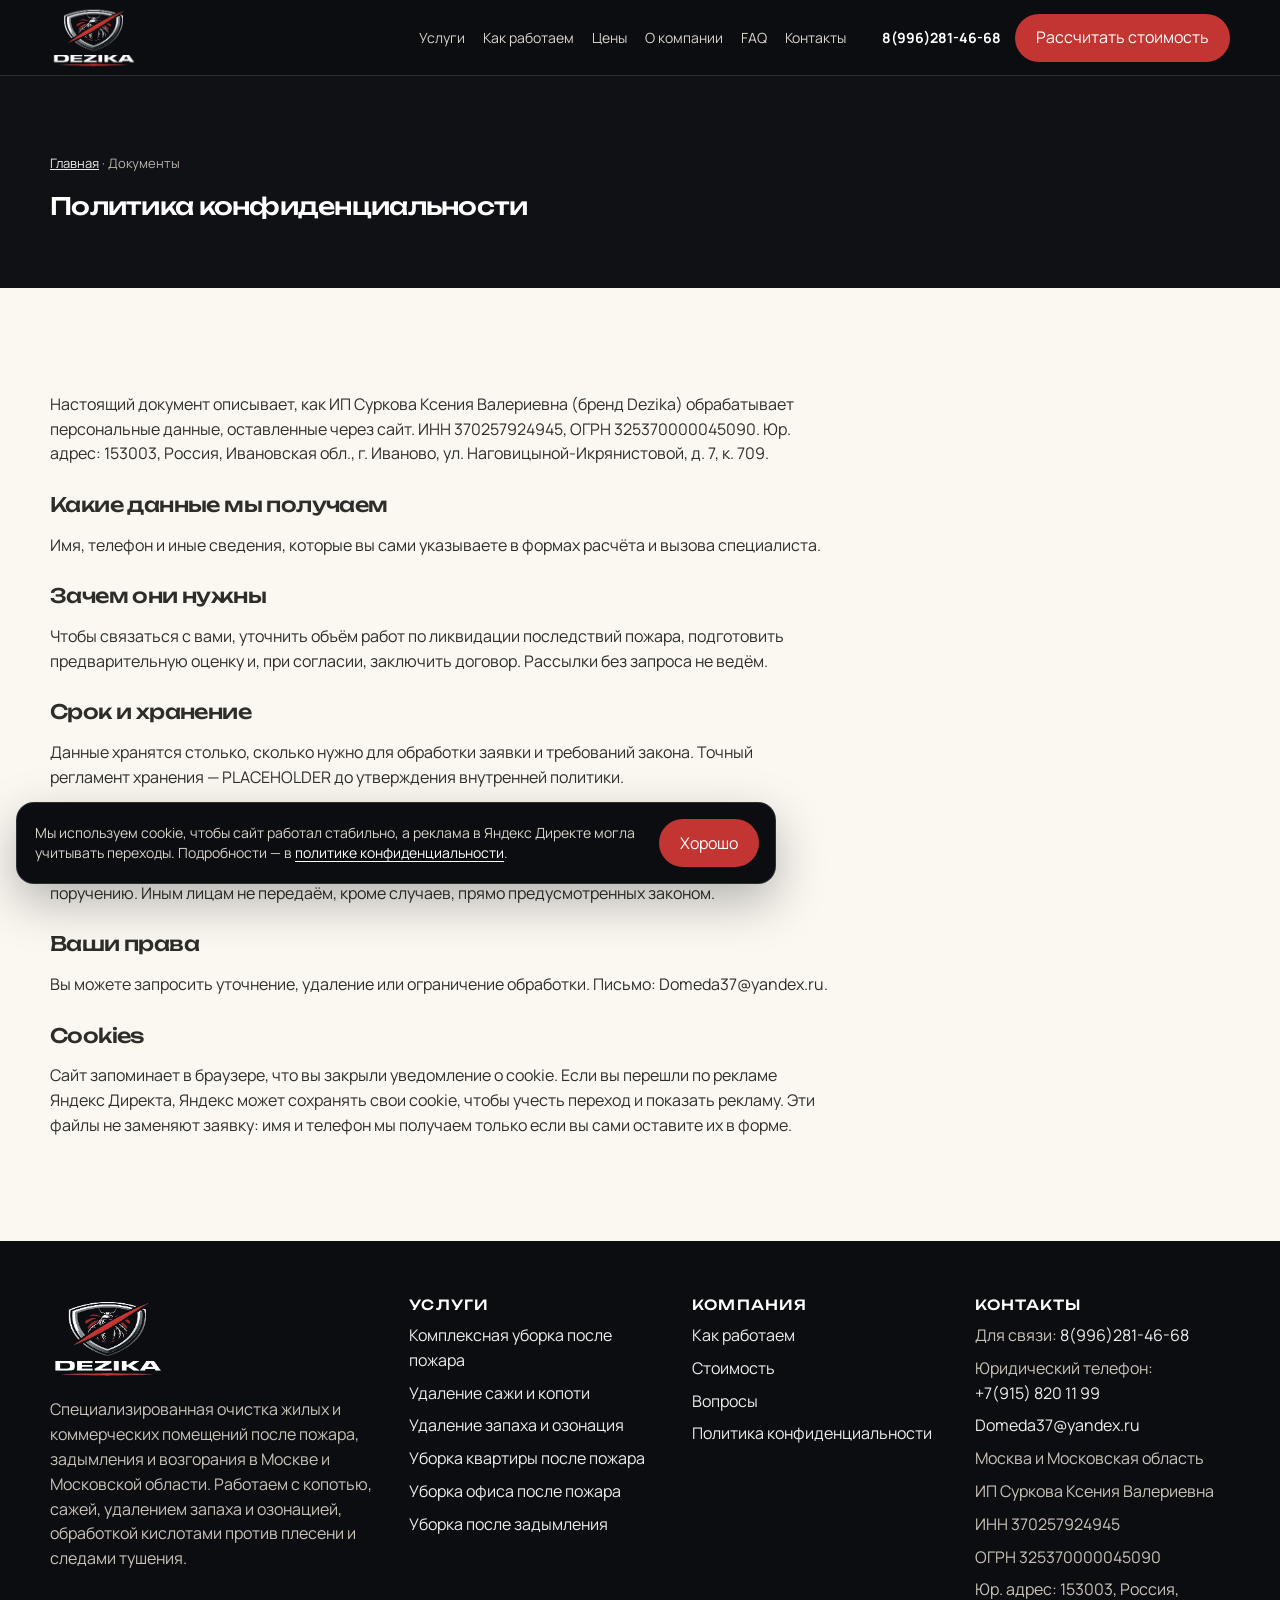
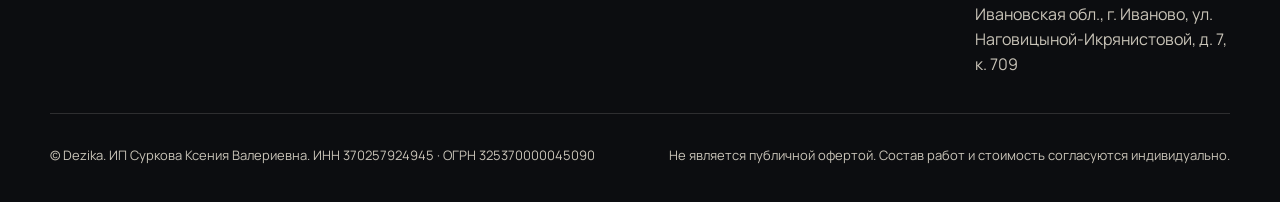
==== politika-konfidencialnosti/index.html @ 91600bfb "upload site" ====
<!DOCTYPE html>
<html lang="ru">
<head>
  <meta charset="utf-8">
  <meta name="viewport" content="width=device-width, initial-scale=1">
  <title>Политика конфиденциальности — Dezika</title>
  <meta name="description" content="Как Dezika обрабатывает заявки и персональные данные, оставленные на сайте.">
  <link rel="canonical" href="https://www.remedia-placeholder.ru/politika-konfidencialnosti/">
  <meta name="robots" content="index,follow">
  <meta property="og:type" content="website">
  <meta property="og:locale" content="ru_RU">
  <meta property="og:site_name" content="Dezika">
  <meta property="og:title" content="Политика конфиденциальности — Dezika">
  <meta property="og:description" content="Как Dezika обрабатывает заявки и персональные данные, оставленные на сайте.">
  <meta property="og:url" content="https://www.remedia-placeholder.ru/politika-konfidencialnosti/">
  <meta property="og:image" content="https://www.remedia-placeholder.ru/images/hero-restoration.jpg">
  <meta name="twitter:card" content="summary_large_image">
  <link rel="icon" href="../favicon.png" type="image/png" sizes="192x192">
  <link rel="apple-touch-icon" href="../apple-touch-icon.png">
  <link rel="preconnect" href="https://fonts.googleapis.com">
  <link rel="preconnect" href="https://fonts.gstatic.com" crossorigin>
  <link rel="stylesheet" href="https://fonts.googleapis.com/css2?family=Manrope:wght@400;500;600;700&family=Unbounded:wght@500;600&display=swap">
  <link rel="stylesheet" href="../css/site.css">
  <script type="application/ld+json">
{
  "@context": "https://schema.org",
  "@graph": [
    {
      "@type": "LocalBusiness",
      "@id": "https://www.remedia-placeholder.ru/#business",
      "name": "Dezika",
      "legalName": "ИП Суркова Ксения Валериевна",
      "description": "Профессиональная уборка и ликвидация последствий пожара в Москве и Московской области: копоть, сажа, запах гари.",
      "url": "https://www.remedia-placeholder.ru/",
      "telephone": "+7-996-281-46-68",
      "email": "Domeda37@yandex.ru",
      "image": "https://www.remedia-placeholder.ru/images/hero-restoration.jpg",
      "areaServed": ["Москва", "Московская область"],
      "address": {
        "@type": "PostalAddress",
        "postalCode": "153003",
        "addressLocality": "Иваново",
        "addressRegion": "Ивановская область",
        "addressCountry": "RU",
        "streetAddress": "ул. Наговицыной-Икрянистовой, д. 7, к. 709"
      },
      "priceRange": "PLACEHOLDER"
    },
    {
      "@type": "Service",
      "name": "Уборка после пожара",
      "serviceType": "Ликвидация последствий пожара",
      "provider": {"@id": "https://www.remedia-placeholder.ru/#business"},
      "areaServed": ["Москва", "Московская область"],
      "offers": {
        "@type": "Offer",
        "availability": "https://schema.org/OnlineOnly",
        "description": "Предварительная оценка по заявке или выезду. Не является публичной офертой."
      }
    }
  ]
}
</script>
</head>
<body>
<a class="skip" href="#main">К содержанию</a>
<header class="header">
  <div class="wrap header-inner">
    <a class="logo" href="../" aria-label="Dezika — на главную">
      <img class="logo-img" src="../images/logo_dez.png" alt="Dezika" width="220" height="88">
    </a>
    <nav class="nav js-nav" id="site-nav" aria-label="Основное меню">
      <a href="../#uslugi">Услуги</a>
      <a href="../#kak-rabotaem">Как работаем</a>
      <a href="../#ceny">Цены</a>
      <a href="../#o-kompanii">О компании</a>
      <a href="../#faq">FAQ</a>
      <a href="../#kontakty">Контакты</a>
    </nav>
    <div class="header-cta">
      <a class="header-phone" href="tel:+79962814668">8(996)281-46-68</a>
      <a class="btn btn-primary" href="../#ceny">Рассчитать стоимость</a>
      <button class="menu-btn js-menu" type="button" aria-expanded="false" aria-controls="site-nav" aria-label="Открыть меню">☰</button>
    </div>
  </div>
</header>
<main id="main">
  <section class="page-hero">
    <div class="wrap">
      <p class="crumbs"><a href="../">Главная</a> · Документы</p>
      <h1>Политика конфиденциальности</h1>
    </div>
  </section>
  <section class="section seo-text">
    <div class="wrap">
      <p>Настоящий документ описывает, как ИП Суркова Ксения Валериевна (бренд Dezika) обрабатывает персональные данные, оставленные через сайт. ИНН 370257924945, ОГРН 325370000045090. Юр. адрес: 153003, Россия, Ивановская обл., г. Иваново, ул. Наговицыной-Икрянистовой, д. 7, к. 709.</p>
      <h3>Какие данные мы получаем</h3>
      <p>Имя, телефон и иные сведения, которые вы сами указываете в формах расчёта и вызова специалиста.</p>
      <h3>Зачем они нужны</h3>
      <p>Чтобы связаться с вами, уточнить объём работ по ликвидации последствий пожара, подготовить предварительную оценку и, при согласии, заключить договор. Рассылки без запроса не ведём.</p>
      <h3>Срок и хранение</h3>
      <p>Данные хранятся столько, сколько нужно для обработки заявки и требований закона. Точный регламент хранения — PLACEHOLDER до утверждения внутренней политики.</p>
      <h3>Передача третьим лицам</h3>
      <p>Исполнители связи, хостинг и будущая CRM (PLACEHOLDER) могут обрабатывать данные по поручению. Иным лицам не передаём, кроме случаев, прямо предусмотренных законом.</p>
      <h3>Ваши права</h3>
      <p>Вы можете запросить уточнение, удаление или ограничение обработки. Письмо: Domeda37@yandex.ru.</p>
      <h3>Cookies</h3>
      <p>Сайт запоминает в браузере, что вы закрыли уведомление о cookie. Если вы перешли по рекламе Яндекс Директа, Яндекс может сохранять свои cookie, чтобы учесть переход и показать рекламу. Эти файлы не заменяют заявку: имя и телефон мы получаем только если вы сами оставите их в форме.</p>
    </div>
  </section>
</main>
<footer class="footer" id="kontakty">
  <div class="wrap">
    <div class="footer-grid">
      <div>
        <a class="logo" href="../" aria-label="Dezika">
          <img class="logo-img" src="../images/logo_dez.png" alt="Dezika" width="220" height="88">
        </a>
        <p>Специализированная очистка жилых и коммерческих помещений после пожара, задымления и возгорания в Москве и Московской области. Работаем с копотью, сажей, удалением запаха и озонацией, обработкой кислотами против плесени и следами тушения.</p>
      </div>
      <div>
        <h3>Услуги</h3>
        <ul>
          <li><a href="../uslugi/kompleksnaya-uborka-posle-pozhara/">Комплексная уборка после пожара</a></li>
          <li><a href="../uslugi/udalenie-sazhi-i-kopoti/">Удаление сажи и копоти</a></li>
          <li><a href="../uslugi/ustranenie-zapaha-gari/">Удаление запаха и озонация</a></li>
          <li><a href="../uslugi/uborka-kvartiry-posle-pozhara/">Уборка квартиры после пожара</a></li>
          <li><a href="../uslugi/uborka-ofisa-posle-pozhara/">Уборка офиса после пожара</a></li>
          <li><a href="../uslugi/uborka-posle-zadymleniya/">Уборка после задымления</a></li>
        </ul>
      </div>
      <div>
        <h3>Компания</h3>
        <ul>
          <li><a href="../#kak-rabotaem">Как работаем</a></li>
          <li><a href="../#ceny">Стоимость</a></li>
          <li><a href="../#faq">Вопросы</a></li>
          <li><a href="../politika-konfidencialnosti/">Политика конфиденциальности</a></li>
        </ul>
      </div>
      <div>
        <h3>Контакты</h3>
        <ul>
          <li>Для связи: <a href="tel:+79962814668">8(996)281-46-68</a></li>
          <li>Юридический телефон:<br><a class="footer-phone" href="tel:+79158201199">+7(915) 820 11 99</a></li>
          <li><a href="mailto:Domeda37@yandex.ru">Domeda37@yandex.ru</a></li>
          <li>Москва и Московская область</li>
          <li>ИП Суркова Ксения Валериевна</li>
          <li>ИНН 370257924945</li>
          <li>ОГРН 325370000045090</li>
          <li>Юр. адрес: 153003, Россия, Ивановская обл., г. Иваново, ул. Наговицыной-Икрянистовой, д. 7, к. 709</li>
        </ul>
      </div>
    </div>
    <div class="footer-bottom">
      <p>© Dezika. ИП Суркова Ксения Валериевна. ИНН 370257924945 · ОГРН 325370000045090</p>
      <p>Не является публичной офертой. Состав работ и стоимость согласуются индивидуально.</p>
    </div>
  </div>
</footer>
<a class="fab" href="tel:+79962814668" aria-label="Позвонить">☎</a>
<div class="cookie" id="cookie" hidden>
  <p>Мы используем cookie, чтобы сайт работал стабильно, а реклама в Яндекс Директе могла учитывать переходы. Подробности — в <a href="../politika-konfidencialnosti/">политике конфиденциальности</a>.</p>
  <button class="btn btn-primary" type="button" id="cookie-ok">Хорошо</button>
</div>
<script src="../js/site.js" defer></script>
</body>
</html>
---- css/site.css ----
:root {
  --ink: #101114;
  --ink-2: #1a1d22;
  --paper: #f3efe6;
  --paper-2: #e8e2d6;
  --mist: #d9d2c4;
  --white: #fbf8f2;
  --copper: #c23532;
  --copper-2: #d24a46;
  --copper-dim: rgba(194, 53, 50, 0.16);
  --line: rgba(16, 17, 20, 0.12);
  --line-inv: rgba(251, 248, 242, 0.14);
  --muted: #6b675f;
  --ok: #2f6b4f;
  --shadow: 0 18px 50px rgba(16, 17, 20, 0.08);
  --radius: 18px;
  --header: 76px;
  --max: 1180px;
  --font-d: "Unbounded", system-ui, sans-serif;
  --font-b: "Manrope", system-ui, sans-serif;
}

*,
*::before,
*::after { box-sizing: border-box; }
html { scroll-behavior: smooth; overflow-x: clip; }
html, body { margin: 0; padding: 0; max-width: 100%; }
body {
  font-family: var(--font-b);
  color: var(--ink);
  background: var(--paper);
  line-height: 1.55;
  text-rendering: optimizeLegibility;
}
img { max-width: 100%; height: auto; display: block; }
a { color: inherit; }
button, input, select, textarea { font: inherit; }
.skip {
  position: absolute; left: -999px; top: 0;
}
.skip:focus {
  left: 12px; top: 12px; z-index: 80;
  background: var(--white); padding: 8px 12px; border-radius: 8px;
}

.wrap { width: min(var(--max), calc(100% - 40px)); margin-inline: auto; }
.section { padding: 88px 0; }
.section-kicker {
  display: flex; align-items: baseline; gap: 14px;
  font-family: var(--font-d); font-size: 12px; letter-spacing: 0.18em;
  text-transform: uppercase; color: var(--copper); margin: 0 0 14px;
}
.section-kicker span { color: var(--muted); letter-spacing: 0.08em; }
h1, h2, h3, .display {
  font-family: var(--font-d); font-weight: 500; letter-spacing: -0.03em; line-height: 1.12;
}
h2 { font-size: clamp(28px, 4vw, 44px); margin: 0 0 18px; }
h3 { font-size: 20px; margin: 0 0 10px; }
.lead { font-size: 18px; color: #3d3b36; max-width: 62ch; }

.btn {
  display: inline-flex; align-items: center; justify-content: center; gap: 8px;
  min-height: 48px; padding: 0 20px; border-radius: 999px; border: 1px solid transparent;
  text-decoration: none; cursor: pointer;
  transition: transform .4s cubic-bezier(.22, .8, .28, 1), background .35s ease, border-color .35s ease, box-shadow .4s ease;
}
.btn:hover { transform: translateY(-2px); }
.btn:active { transform: translateY(0); }
.btn:focus-visible { outline: 2px solid var(--copper); outline-offset: 3px; }
.btn-primary { background: var(--copper); color: #fff; }
.btn-primary:hover { background: var(--copper-2); box-shadow: 0 12px 28px rgba(194, 53, 50, .28); }
.btn-ghost {
  background: transparent; color: var(--white); border-color: var(--line-inv);
}
.btn-ghost:hover { border-color: #fff; }
.btn-dark { background: var(--ink); color: var(--white); }
.btn-line { background: transparent; border-color: var(--line); color: var(--ink); }

/* Header */
.header {
  position: sticky; top: 0; z-index: 40;
  height: var(--header);
  background: #0c0d10;
  color: var(--white);
  border-bottom: 1px solid var(--line-inv);
}
.header-inner {
  height: 100%; display: flex; align-items: center; gap: 28px;
}
.logo {
  display: flex; align-items: center; gap: 10px; text-decoration: none; flex-shrink: 0;
}
.logo-img {
  display: block;
  height: 64px;
  width: auto;
  transition: transform .55s cubic-bezier(.22, .8, .28, 1);
}
.logo:hover .logo-img { transform: scale(1.045); }
.footer .logo-img { height: 84px; }
.nav { display: flex; gap: 18px; margin-left: auto; }
.nav a {
  position: relative;
  text-decoration: none; font-size: 14px; color: #d8d4cb; padding: 8px 0;
  transition: color .25s ease;
}
.nav a::after {
  content: ""; position: absolute; left: 0; right: 0; bottom: 2px; height: 1px;
  background: var(--copper); transform: scaleX(0); transform-origin: left;
  transition: transform .4s cubic-bezier(.22, .8, .28, 1);
}
.nav a:hover { color: #fff; }
.nav a:hover::after { transform: scaleX(1); }
.header-cta { display: flex; align-items: center; gap: 14px; margin-left: 8px; }
.header-phone {
  color: #fff; text-decoration: none; font-weight: 700; white-space: nowrap; font-size: 14px;
  transition: color .25s ease;
}
.header-phone:hover { color: var(--copper-2); }
.menu-btn {
  display: none; width: 44px; height: 44px; border: 1px solid var(--line-inv);
  background: transparent; color: #fff; border-radius: 10px;
}

/* Hero */
.hero {
  background: var(--ink);
  color: var(--white);
  position: relative; overflow: hidden;
  min-height: calc(100svh - var(--header));
  display: grid;
}
.hero-grid {
  display: grid; grid-template-columns: 1.05fr 0.95fr; min-height: inherit;
}
.hero-copy { padding: 72px 0 56px; }
.hero h1 {
  font-size: clamp(28px, 4.2vw, 48px); margin: 0 0 18px; max-width: 18ch;
}
.hero-sub { font-size: 18px; color: #c9c4b8; max-width: 48ch; margin-bottom: 22px; }
.hero-phone-line {
  display: grid; gap: 8px; margin-bottom: 28px;
}
.hero-phone {
  color: #fff; text-decoration: none;
  font-family: var(--font-d); font-weight: 600;
  font-size: clamp(22px, 3vw, 32px);
  width: fit-content; border-bottom: 2px solid var(--copper);
  line-height: 1.2;
}
.hero-copy > * {
  animation: rise .9s cubic-bezier(.22, .8, .28, 1) both;
}
.hero-copy > *:nth-child(1) { animation-delay: .06s; }
.hero-copy > *:nth-child(2) { animation-delay: .16s; }
.hero-copy > *:nth-child(3) { animation-delay: .26s; }
.hero-copy > *:nth-child(4) { animation-delay: .36s; }
.hero-phone { transition: color .25s ease; }
.hero-phone:hover { color: var(--copper-2); }
.hero-phone-note { color: #c9c4b8; font-size: 16px; max-width: 42ch; }
.hero-actions { display: flex; flex-wrap: wrap; gap: 12px; margin-bottom: 36px; }
.hero-points {
  display: grid; gap: 10px; margin: 0; padding: 0; list-style: none;
}
.hero-points li {
  display: flex; align-items: center; gap: 10px; color: #2f2d29; font-size: 15px;
}
.hero-points li::before {
  content: ""; width: 7px; height: 7px; background: var(--copper); border-radius: 1px; flex-shrink: 0;
}
.hero-visual { position: relative; min-height: 520px; overflow: hidden; }
.hero-visual img {
  width: 100%; height: 100%; object-fit: cover; position: absolute; inset: 0;
  animation: drift 22s ease-in-out infinite alternate;
}
.hero-visual::after {
  content: ""; position: absolute; inset: 0;
  background: linear-gradient(90deg, var(--ink) 0%, rgba(16,17,20,.18) 42%, transparent 70%);
  pointer-events: none;
}
.hero-caption {
  position: absolute; left: 20px; bottom: 20px; z-index: 1;
  font-size: 12px; letter-spacing: 0.08em; text-transform: uppercase; color: #efe8dc;
  background: rgba(16,17,20,.55); padding: 8px 12px; border-left: 2px solid var(--copper);
}

.trust { background: var(--white); }
.trust-grid { display: grid; grid-template-columns: 1fr 1fr; gap: 48px; align-items: start; }
.issue-list {
  display: grid; grid-template-columns: 1fr 1fr; gap: 10px; margin: 0; padding: 0; list-style: none;
}
.issue-list li {
  background: var(--paper); border-radius: 14px; padding: 16px 16px 16px 18px;
  border: 1px solid var(--line);
  transition: transform .45s cubic-bezier(.22, .8, .28, 1), border-color .45s ease;
}
.issue-list li:hover { transform: translateY(-3px); border-color: rgba(194, 53, 50, .28); }
.issue-list strong { display: block; font-size: 15px; margin-bottom: 4px; }
.issue-list span { color: var(--muted); font-size: 14px; }

.cards {
  display: grid; grid-template-columns: repeat(3, 1fr); gap: 16px;
}
.card {
  background: var(--white); border: 1px solid var(--line); border-radius: var(--radius);
  padding: 22px; box-shadow: var(--shadow); min-height: 100%;
  transition: transform .5s cubic-bezier(.22, .8, .28, 1), border-color .45s ease, box-shadow .5s ease;
  text-decoration: none; display: block;
}
.card:hover {
  transform: translateY(-6px);
  border-color: rgba(194, 53, 50, .4);
  box-shadow: 0 22px 48px rgba(16, 17, 20, .12);
}
.card .idx {
  font-family: var(--font-d); font-size: 12px; color: var(--copper); letter-spacing: 0.12em;
}
.card p { margin: 0; color: #45423c; font-size: 14.5px; }
.card .flow { display: grid; gap: 6px; margin-top: 12px; font-size: 14px; }
.card .flow b { color: var(--ink); font-weight: 700; }

.objects { background: var(--ink); color: var(--white); }
.objects .lead { color: #c9c4b8; }
.object-grid { display: grid; grid-template-columns: repeat(3, 1fr); gap: 12px; margin-top: 28px; }
.object-card {
  border: 1px solid var(--line-inv); border-radius: 16px; padding: 22px;
  min-height: 128px; display: flex; flex-direction: column; justify-content: space-between;
  background: linear-gradient(180deg, #171a1f, #121417);
  transition: transform .45s cubic-bezier(.22, .8, .28, 1), border-color .45s ease;
}
.object-card:hover { border-color: var(--copper); transform: translateY(-4px); }
.object-card svg { width: 28px; height: 28px; stroke: var(--copper); fill: none; stroke-width: 1.6; }
.object-card span { font-family: var(--font-d); font-size: 18px; }

.process-steps { display: grid; grid-template-columns: repeat(3, 1fr); gap: 14px; }
.step {
  background: var(--white); border-radius: var(--radius); padding: 22px; border: 1px solid var(--line);
  position: relative;
  transition: transform .45s cubic-bezier(.22, .8, .28, 1), border-color .45s ease;
}
.step:hover { transform: translateY(-4px); border-color: rgba(194, 53, 50, .28); }
.step n {
  font-family: var(--font-d); font-size: 28px; color: var(--copper); display: block; margin-bottom: 8px;
}

.scope { background: var(--white); }
.scope-cols { display: grid; grid-template-columns: 1fr 1fr; gap: 24px; }
.scope-list { margin: 0; padding: 0; list-style: none; display: grid; gap: 8px; }
.scope-list li {
  display: flex; justify-content: space-between; gap: 16px; padding: 12px 14px;
  border-bottom: 1px solid var(--line); font-size: 15px;
}
.tag {
  font-size: 11px; letter-spacing: 0.08em; text-transform: uppercase;
  padding: 4px 8px; border-radius: 999px; align-self: center; white-space: nowrap;
}
.tag-base { background: var(--copper-dim); color: #7c2422; }
.tag-extra { background: var(--paper-2); color: #5a574f; }

.equip-grid { display: grid; grid-template-columns: 1.1fr 1fr 1fr; gap: 14px; }
.equip-featured {
  grid-row: span 2; position: relative; border-radius: 20px; overflow: hidden; min-height: 280px;
}
.equip-featured img { width: 100%; height: 100%; object-fit: cover; }
.equip-featured span {
  position: absolute; left: 16px; bottom: 16px; color: #fff;
  font-family: var(--font-d); background: rgba(16,17,20,.55); padding: 8px 12px;
}

.ba-grid { display: grid; gap: 18px; }
.ba-item {
  display: grid; grid-template-columns: 1fr 1fr; gap: 0;
  border-radius: 20px; overflow: hidden; border: 1px solid var(--line); background: var(--ink);
}
.ba-pane {
  min-height: 280px; position: relative;
  display: grid; place-items: center; color: #d8d4cb; text-align: center; padding: 24px;
}
.ba-pane.before { background: repeating-linear-gradient(135deg, #1c1f25 0 12px, #16181d 12px 24px); }
.ba-pane.after { background: repeating-linear-gradient(45deg, #ece7db 0 12px, #e4ded0 12px 24px); color: var(--ink); }
.placeholder-flag {
  position: absolute; top: 12px; left: 12px;
  font-size: 11px; letter-spacing: 0.1em; text-transform: uppercase;
  border: 1px dashed currentColor; padding: 4px 8px; opacity: .8;
}
.ba-meta { padding: 18px 8px; grid-column: 1 / -1; background: var(--white); color: var(--ink); }

.calc-wrap {
  display: grid; grid-template-columns: 0.9fr 1.1fr; gap: 32px; align-items: start;
}
.calc-box {
  background: var(--ink); color: var(--white); border-radius: 24px; padding: 28px;
}
.form-grid { display: grid; grid-template-columns: 1fr 1fr; gap: 12px; }
.field { display: grid; gap: 6px; font-size: 13px; }
.field.full { grid-column: 1 / -1; }
.field input, .field select, .field textarea {
  background: #1b1e24; border: 1px solid var(--line-inv); color: #fff;
  border-radius: 12px; padding: 12px 12px; min-height: 46px;
  transition: border-color .25s ease, box-shadow .25s ease;
}
.field input:focus, .field select:focus, .field textarea:focus {
  outline: none; border-color: var(--copper); box-shadow: 0 0 0 3px var(--copper-dim);
}
.field textarea { min-height: 96px; resize: vertical; }
.calc-result {
  margin-top: 16px; padding: 14px; border: 1px solid var(--line-inv); border-radius: 12px;
  font-size: 14px; color: #d5d0c6;
}
.note { font-size: 13px; color: var(--muted); }

.photo-form { display: grid; gap: 12px; }
.photo-form .field input,
.photo-form .field textarea,
.photo-form .field select {
  background: #fff; color: var(--ink); border-color: var(--line);
}
.drop {
  border: 1px dashed #b9b3a6; border-radius: 16px; padding: 22px; text-align: center; background: #fff;
}
.preview-row { display: flex; flex-wrap: wrap; gap: 8px; margin-top: 10px; }
.preview-row img { width: 72px; height: 72px; object-fit: cover; border-radius: 8px; }

.urgent {
  background:
    linear-gradient(110deg, rgba(16,17,20,.86), rgba(194,53,50,.55)),
    url("../images/interior-cleared.jpg") center/cover;
  color: #fff;
}
.urgent h2 { max-width: 16ch; }
.urgent .lead { color: #efe8dc; }

.faq-list { display: grid; gap: 8px; }
.faq-item {
  background: #fff; border: 1px solid var(--line); border-radius: 14px; overflow: hidden;
  transition: border-color .35s ease;
}
.faq-item[open] { border-color: rgba(194, 53, 50, .35); }
.faq-item summary {
  cursor: pointer; list-style: none; padding: 16px 18px; font-weight: 700;
  transition: color .25s ease;
}
.faq-item summary:hover { color: var(--copper); }
.faq-item summary::-webkit-details-marker { display: none; }
.faq-item p { margin: 0; padding: 0 18px 16px; color: #45423c; }

.seo-text { background: var(--white); color: #2f2d29; }
.seo-text p { max-width: 78ch; }
.seo-text h3 { margin-top: 28px; }

.footer { background: #0c0d10; color: #c9c4b8; padding: 56px 0 24px; }
.footer-grid { display: grid; grid-template-columns: 1.3fr 1fr 1fr 1fr; gap: 28px; }
.footer a { color: #eee; text-decoration: none; }
.footer-phone { white-space: nowrap; }
.footer a:hover { color: var(--copper-2); }
.footer h3 { color: #fff; font-size: 14px; letter-spacing: 0.08em; text-transform: uppercase; }
.footer ul { list-style: none; margin: 0; padding: 0; display: grid; gap: 8px; }
.footer-bottom {
  margin-top: 36px; padding-top: 18px; border-top: 1px solid var(--line-inv);
  display: flex; justify-content: space-between; gap: 16px; flex-wrap: wrap; font-size: 13px;
}

.fab {
  display: none; position: fixed; right: 16px; bottom: 16px; z-index: 50;
  width: 56px; height: 56px; border-radius: 50%; background: var(--copper); color: #fff;
  align-items: center; justify-content: center; text-decoration: none;
  box-shadow: 0 12px 28px rgba(194, 53, 50, .32);
  transition: transform .4s cubic-bezier(.22, .8, .28, 1);
}
.fab:hover { transform: scale(1.06); }

.cookie {
  position: fixed; z-index: 60;
  left: 16px; right: 16px; bottom: 16px;
  display: flex; align-items: center; justify-content: space-between; gap: 18px;
  max-width: 760px;
  background: #0c0d10; color: #d8d4cb;
  border: 1px solid var(--line-inv); border-radius: 18px;
  padding: 16px 16px 16px 18px;
  box-shadow: 0 18px 50px rgba(0, 0, 0, .28);
}
.cookie[hidden] { display: none; }
.cookie p { margin: 0; font-size: 14px; line-height: 1.45; }
.cookie a { color: #fff; text-decoration: underline; text-underline-offset: 3px; }
.cookie a:hover { color: var(--copper-2); }
.cookie .btn { flex-shrink: 0; }

.page-hero { background: var(--ink); color: #fff; padding: 64px 0 48px; }
.crumbs { color: #b7b3aa; font-size: 13px; margin-bottom: 12px; }
.crumbs a { color: #eee; }

.toast {
  position: fixed; left: 50%; bottom: 24px; transform: translateX(-50%) translateY(20px);
  background: var(--ink); color: #fff; padding: 12px 16px; border-radius: 12px;
  opacity: 0; pointer-events: none; transition: .25s ease; z-index: 70;
}
.toast.show { opacity: 1; transform: translateX(-50%) translateY(0); }

.page-hero h1, .page-hero .lead { animation: rise .85s cubic-bezier(.22, .8, .28, 1) both; }
.page-hero .lead { animation-delay: .12s; }

.js .reveal {
  opacity: 0;
  translate: 0 22px;
  transition: opacity .75s cubic-bezier(.22, .8, .28, 1), translate .75s cubic-bezier(.22, .8, .28, 1);
}
.js .reveal.is-in { opacity: 1; translate: 0 0; }

@keyframes rise {
  from { opacity: 0; transform: translateY(18px); }
  to { opacity: 1; transform: none; }
}
@keyframes drift {
  from { transform: scale(1.08); }
  to { transform: scale(1.02) translate3d(-1.4%, -1%, 0); }
}

@media (max-width: 980px) {
  .nav, .header-phone { display: none; }
  .menu-btn { display: inline-flex; align-items: center; justify-content: center; margin-left: auto; }
  .header-cta .btn { min-height: 42px; padding: 0 14px; font-size: 14px; }
  .hero-grid, .trust-grid, .cards, .object-grid, .process-steps,
  .scope-cols, .equip-grid, .calc-wrap, .footer-grid, .form-grid, .ba-item {
    grid-template-columns: 1fr;
  }
  .hero-visual { min-height: 320px; }
  .hero-visual::after { background: linear-gradient(180deg, var(--ink), transparent 40%); }
  .cards { grid-template-columns: 1fr 1fr; }
  .object-grid { grid-template-columns: 1fr 1fr; }
  .nav.open {
    display: flex; flex-direction: column; position: absolute; left: 0; right: 0; top: var(--header);
    background: #101114; padding: 16px 20px 24px; border-bottom: 1px solid var(--line-inv);
  }
  .header-cta .btn { font-size: 13px; }
  .fab { display: flex; }
  .cookie { bottom: 84px; flex-direction: column; align-items: stretch; }
  .cookie .btn { width: 100%; }
}
@media (prefers-reduced-motion: reduce) {
  html { scroll-behavior: auto; }
  *, *::before, *::after {
    animation: none !important;
    transition: none !important;
  }
  .js .reveal { opacity: 1; translate: none; }
}
@media (max-width: 680px) {
  .wrap { width: min(var(--max), calc(100% - 28px)); }
  .section { padding: 64px 0; }
  .cards, .object-grid, .issue-list { grid-template-columns: 1fr; }
  .hero-copy { padding-top: 36px; }
}
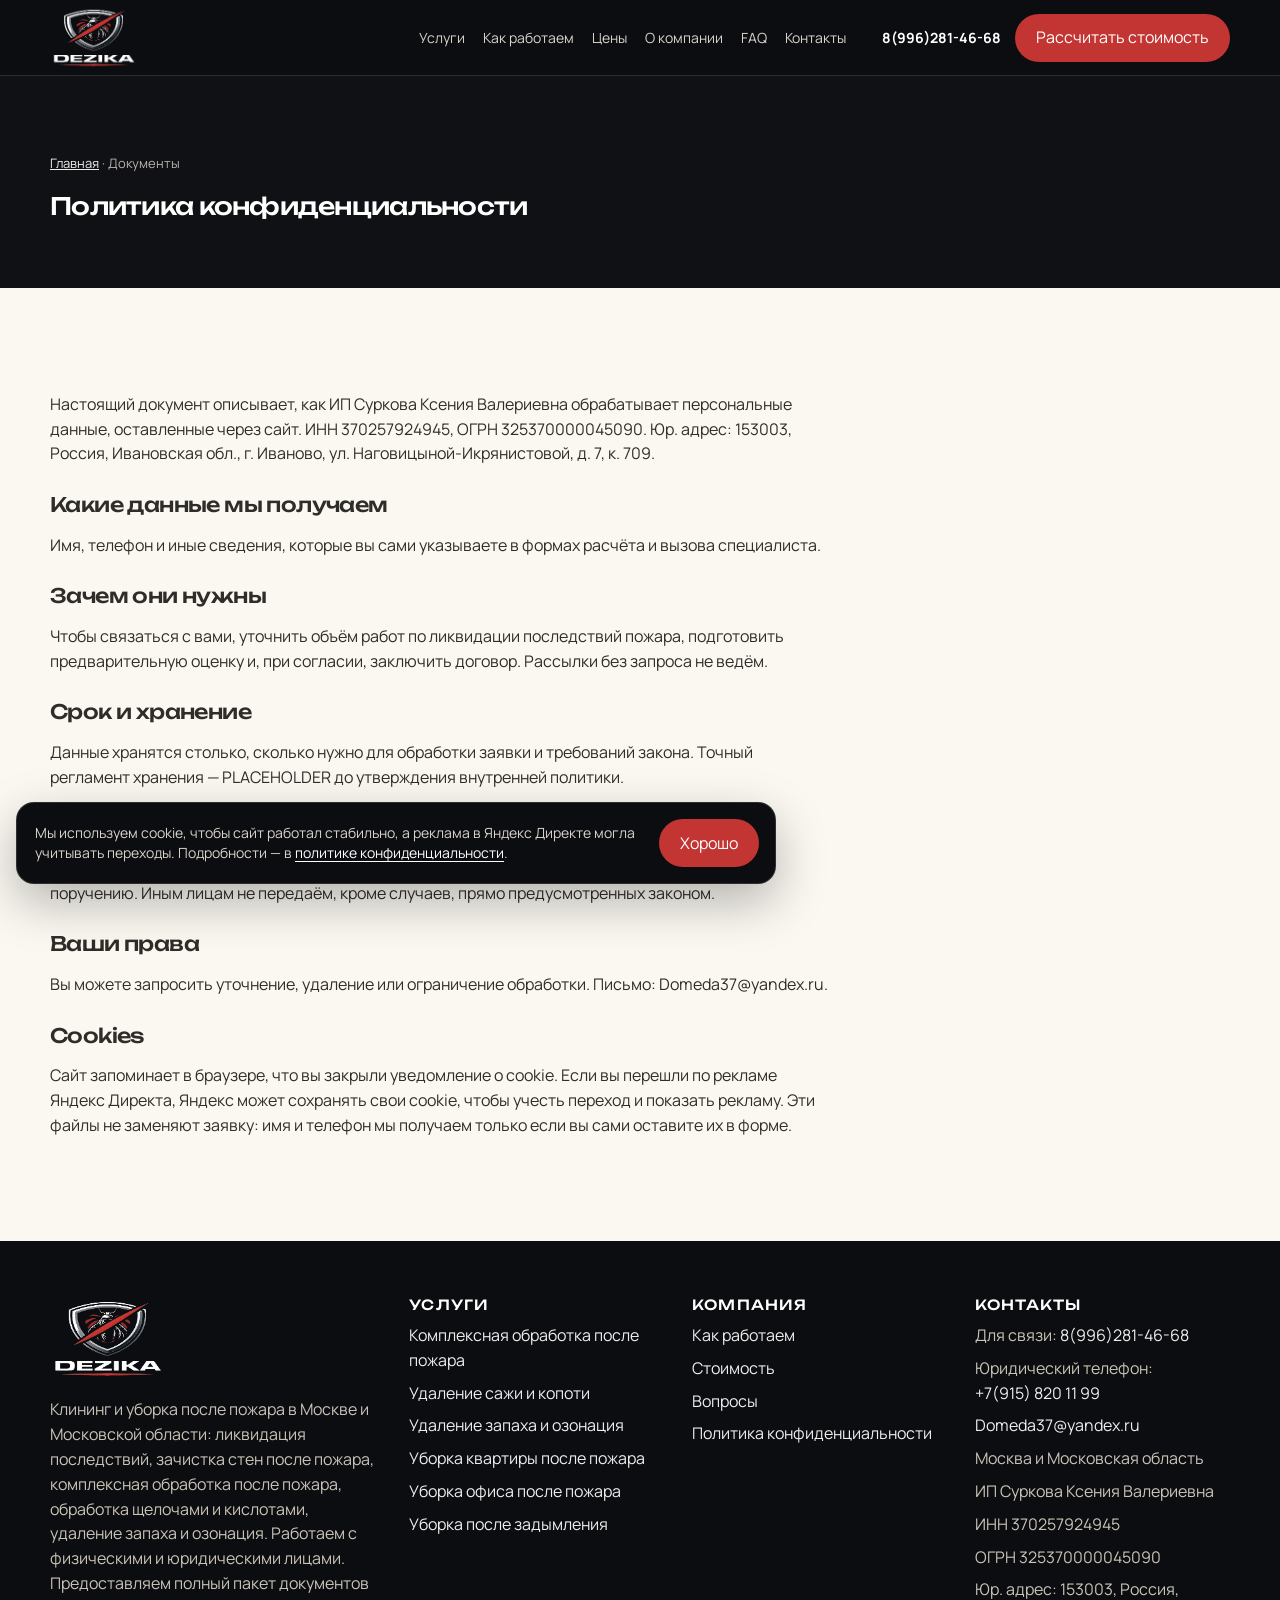
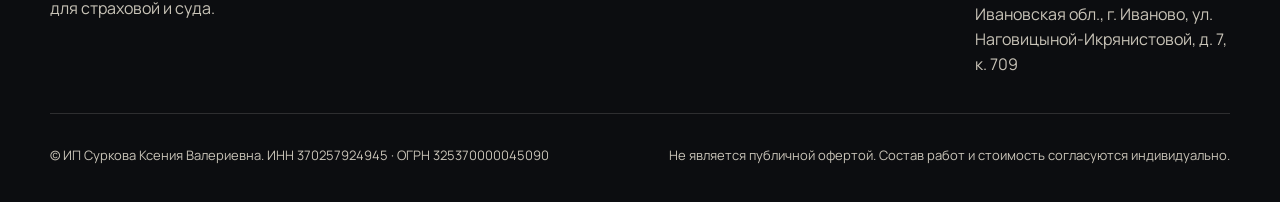
==== commit 03270f3b: "update site" ====
--- a/politika-konfidencialnosti/index.html
+++ b/politika-konfidencialnosti/index.html
@@ -3,15 +3,15 @@
 <head>
   <meta charset="utf-8">
   <meta name="viewport" content="width=device-width, initial-scale=1">
-  <title>Политика конфиденциальности — Dezika</title>
-  <meta name="description" content="Как Dezika обрабатывает заявки и персональные данные, оставленные на сайте.">
+  <title>Политика конфиденциальности</title>
+  <meta name="description" content="Как обрабатываются заявки и персональные данные, оставленные на сайте.">
   <link rel="canonical" href="https://www.remedia-placeholder.ru/politika-konfidencialnosti/">
   <meta name="robots" content="index,follow">
   <meta property="og:type" content="website">
   <meta property="og:locale" content="ru_RU">
-  <meta property="og:site_name" content="Dezika">
-  <meta property="og:title" content="Политика конфиденциальности — Dezika">
-  <meta property="og:description" content="Как Dezika обрабатывает заявки и персональные данные, оставленные на сайте.">
+  <meta property="og:site_name" content="ИП Суркова Ксения Валериевна">
+  <meta property="og:title" content="Политика конфиденциальности">
+  <meta property="og:description" content="Как обрабатываются заявки и персональные данные, оставленные на сайте.">
   <meta property="og:url" content="https://www.remedia-placeholder.ru/politika-konfidencialnosti/">
   <meta property="og:image" content="https://www.remedia-placeholder.ru/images/hero-restoration.jpg">
   <meta name="twitter:card" content="summary_large_image">
@@ -28,9 +28,9 @@
     {
       "@type": "LocalBusiness",
       "@id": "https://www.remedia-placeholder.ru/#business",
-      "name": "Dezika",
+      "name": "ИП Суркова Ксения Валериевна",
       "legalName": "ИП Суркова Ксения Валериевна",
-      "description": "Профессиональная уборка и ликвидация последствий пожара в Москве и Московской области: копоть, сажа, запах гари.",
+      "description": "Клининг и уборка после пожара в Москве и Московской области: ликвидация последствий, зачистка стен, комплексная обработка, обработка щелочами и кислотами. Документы для страховой и суда.",
       "url": "https://www.remedia-placeholder.ru/",
       "telephone": "+7-996-281-46-68",
       "email": "Domeda37@yandex.ru",
@@ -66,8 +66,8 @@
 <a class="skip" href="#main">К содержанию</a>
 <header class="header">
   <div class="wrap header-inner">
-    <a class="logo" href="../" aria-label="Dezika — на главную">
-      <img class="logo-img" src="../images/logo_dez.png" alt="Dezika" width="220" height="88">
+    <a class="logo" href="../" aria-label="На главную">
+      <img class="logo-img" src="../images/logo_dez.png" alt="" width="220" height="88">
     </a>
     <nav class="nav js-nav" id="site-nav" aria-label="Основное меню">
       <a href="../#uslugi">Услуги</a>
@@ -93,7 +93,7 @@
   </section>
   <section class="section seo-text">
     <div class="wrap">
-      <p>Настоящий документ описывает, как ИП Суркова Ксения Валериевна (бренд Dezika) обрабатывает персональные данные, оставленные через сайт. ИНН 370257924945, ОГРН 325370000045090. Юр. адрес: 153003, Россия, Ивановская обл., г. Иваново, ул. Наговицыной-Икрянистовой, д. 7, к. 709.</p>
+      <p>Настоящий документ описывает, как ИП Суркова Ксения Валериевна обрабатывает персональные данные, оставленные через сайт. ИНН 370257924945, ОГРН 325370000045090. Юр. адрес: 153003, Россия, Ивановская обл., г. Иваново, ул. Наговицыной-Икрянистовой, д. 7, к. 709.</p>
       <h3>Какие данные мы получаем</h3>
       <p>Имя, телефон и иные сведения, которые вы сами указываете в формах расчёта и вызова специалиста.</p>
       <h3>Зачем они нужны</h3>
@@ -113,15 +113,15 @@
   <div class="wrap">
     <div class="footer-grid">
       <div>
-        <a class="logo" href="../" aria-label="Dezika">
-          <img class="logo-img" src="../images/logo_dez.png" alt="Dezika" width="220" height="88">
+        <a class="logo" href="../" aria-label="На главную">
+          <img class="logo-img" src="../images/logo_dez.png" alt="" width="220" height="88">
         </a>
-        <p>Специализированная очистка жилых и коммерческих помещений после пожара, задымления и возгорания в Москве и Московской области. Работаем с копотью, сажей, удалением запаха и озонацией, обработкой кислотами против плесени и следами тушения.</p>
+        <p>Клининг и уборка после пожара в Москве и Московской области: ликвидация последствий, зачистка стен после пожара, комплексная обработка после пожара, обработка щелочами и кислотами, удаление запаха и озонация. Работаем с физическими и юридическими лицами. Предоставляем полный пакет документов для страховой и суда.</p>
       </div>
       <div>
         <h3>Услуги</h3>
         <ul>
-          <li><a href="../uslugi/kompleksnaya-uborka-posle-pozhara/">Комплексная уборка после пожара</a></li>
+          <li><a href="../uslugi/kompleksnaya-uborka-posle-pozhara/">Комплексная обработка после пожара</a></li>
           <li><a href="../uslugi/udalenie-sazhi-i-kopoti/">Удаление сажи и копоти</a></li>
           <li><a href="../uslugi/ustranenie-zapaha-gari/">Удаление запаха и озонация</a></li>
           <li><a href="../uslugi/uborka-kvartiry-posle-pozhara/">Уборка квартиры после пожара</a></li>
@@ -153,7 +153,7 @@
       </div>
     </div>
     <div class="footer-bottom">
-      <p>© Dezika. ИП Суркова Ксения Валериевна. ИНН 370257924945 · ОГРН 325370000045090</p>
+      <p>© ИП Суркова Ксения Валериевна. ИНН 370257924945 · ОГРН 325370000045090</p>
       <p>Не является публичной офертой. Состав работ и стоимость согласуются индивидуально.</p>
     </div>
   </div>
--- a/css/site.css
+++ b/css/site.css
@@ -137,7 +137,8 @@
 .hero h1 {
   font-size: clamp(28px, 4.2vw, 48px); margin: 0 0 18px; max-width: 18ch;
 }
-.hero-sub { font-size: 18px; color: #c9c4b8; max-width: 48ch; margin-bottom: 22px; }
+.hero-sub { font-size: 18px; color: #c9c4b8; max-width: 48ch; margin-bottom: 14px; }
+.hero-docs { color: #efe8dc; font-size: 15px; line-height: 1.45; max-width: 52ch; margin: 0 0 22px; }
 .hero-phone-line {
   display: grid; gap: 8px; margin-bottom: 28px;
 }
@@ -186,8 +187,10 @@
 
 .trust { background: var(--white); }
 .trust-grid { display: grid; grid-template-columns: 1fr 1fr; gap: 48px; align-items: start; }
+.block-shot { margin: 0; border-radius: 20px; overflow: hidden; min-height: 100%; }
+.block-shot img { width: 100%; height: 100%; min-height: 420px; object-fit: cover; display: block; }
 .issue-list {
-  display: grid; grid-template-columns: 1fr 1fr; gap: 10px; margin: 0; padding: 0; list-style: none;
+  display: grid; grid-template-columns: 1fr 1fr; gap: 10px; margin: 28px 0 0; padding: 0; list-style: none;
 }
 .issue-list li {
   background: var(--paper); border-radius: 14px; padding: 16px 16px 16px 18px;
@@ -198,15 +201,36 @@
 .issue-list strong { display: block; font-size: 15px; margin-bottom: 4px; }
 .issue-list span { color: var(--muted); font-size: 14px; }
 
+.topic-grid {
+  display: grid; grid-template-columns: 1fr 1fr 1fr; gap: 12px; margin: 28px 0 22px;
+}
+.topic-grid figure {
+  position: relative; margin: 0; border-radius: 18px; overflow: hidden; background: #101114; min-height: 220px;
+}
+.topic-wide { grid-column: 1 / -1; }
+.topic-grid img { width: 100%; height: 240px; object-fit: cover; display: block; }
+.topic-wide img { height: 420px; }
+.topic-grid figure::after {
+  content: ""; position: absolute; left: 0; right: 0; bottom: 0; height: 48%;
+  background: linear-gradient(transparent, rgba(12, 13, 16, .82)); pointer-events: none;
+}
+.topic-grid figcaption {
+  position: absolute; left: 16px; right: 16px; bottom: 14px; z-index: 1;
+  color: #fff; font-family: var(--font-d); font-size: 18px; line-height: 1.25;
+}
+.service-visual { margin: 0; border-radius: 18px; overflow: hidden; }
+.service-visual img { width: 100%; max-height: 460px; object-fit: cover; display: block; }
 .cards {
   display: grid; grid-template-columns: repeat(3, 1fr); gap: 16px;
 }
 .card {
   background: var(--white); border: 1px solid var(--line); border-radius: var(--radius);
-  padding: 22px; box-shadow: var(--shadow); min-height: 100%;
+  padding: 22px; box-shadow: var(--shadow); min-height: 100%; overflow: hidden;
   transition: transform .5s cubic-bezier(.22, .8, .28, 1), border-color .45s ease, box-shadow .5s ease;
   text-decoration: none; display: block;
 }
+.card-photo { margin: -22px -22px 16px; height: 190px; }
+.card-photo img { width: 100%; height: 100%; object-fit: cover; display: block; }
 .card:hover {
   transform: translateY(-6px);
   border-color: rgba(194, 53, 50, .4);
@@ -223,14 +247,33 @@
 .objects .lead { color: #c9c4b8; }
 .object-grid { display: grid; grid-template-columns: repeat(3, 1fr); gap: 12px; margin-top: 28px; }
 .object-card {
-  border: 1px solid var(--line-inv); border-radius: 16px; padding: 22px;
-  min-height: 128px; display: flex; flex-direction: column; justify-content: space-between;
-  background: linear-gradient(180deg, #171a1f, #121417);
-  transition: transform .45s cubic-bezier(.22, .8, .28, 1), border-color .45s ease;
-}
-.object-card:hover { border-color: var(--copper); transform: translateY(-4px); }
-.object-card svg { width: 28px; height: 28px; stroke: var(--copper); fill: none; stroke-width: 1.6; }
-.object-card span { font-family: var(--font-d); font-size: 18px; }
+  position: relative; border-radius: 16px; overflow: hidden; min-height: 210px;
+  background: #121417;
+  transition: transform .45s cubic-bezier(.22, .8, .28, 1);
+}
+.object-card:hover { transform: translateY(-4px); }
+.object-card img { width: 100%; height: 210px; object-fit: cover; display: block; }
+.object-card::after {
+  content: ""; position: absolute; left: 0; right: 0; bottom: 0; height: 55%;
+  background: linear-gradient(transparent, rgba(12, 13, 16, .84)); pointer-events: none;
+}
+.object-card span {
+  position: absolute; left: 14px; right: 14px; bottom: 12px; z-index: 1;
+  color: #fff; font-family: var(--font-d); font-size: 18px;
+}
+.block-photos { display: grid; grid-template-columns: repeat(3, 1fr); gap: 12px; margin: 8px 0 22px; }
+.block-photos figure { position: relative; margin: 0; border-radius: 18px; overflow: hidden; }
+.block-photos img { width: 100%; height: 240px; object-fit: cover; display: block; }
+.block-photos figure::after {
+  content: ""; position: absolute; left: 0; right: 0; bottom: 0; height: 50%;
+  background: linear-gradient(transparent, rgba(12, 13, 16, .8)); pointer-events: none;
+}
+.block-photos figcaption {
+  position: absolute; left: 14px; right: 14px; bottom: 12px; z-index: 1;
+  color: #fff; font-family: var(--font-d); font-size: 18px;
+}
+.seo-shot { margin: 8px 0 18px; border-radius: 18px; overflow: hidden; }
+.seo-shot img { width: 100%; max-height: 440px; object-fit: cover; display: block; }
 
 .process-steps { display: grid; grid-template-columns: repeat(3, 1fr); gap: 14px; }
 .step {
@@ -426,6 +469,8 @@
   .hero-visual { min-height: 320px; }
   .hero-visual::after { background: linear-gradient(180deg, var(--ink), transparent 40%); }
   .cards { grid-template-columns: 1fr 1fr; }
+  .block-photos { grid-template-columns: 1fr; }
+  .block-shot img { min-height: 240px; }
   .object-grid { grid-template-columns: 1fr 1fr; }
   .nav.open {
     display: flex; flex-direction: column; position: absolute; left: 0; right: 0; top: var(--header);
@@ -448,5 +493,6 @@
   .wrap { width: min(var(--max), calc(100% - 28px)); }
   .section { padding: 64px 0; }
   .cards, .object-grid, .issue-list { grid-template-columns: 1fr; }
+  .card-photo, .object-card img, .block-photos img { height: 200px; }
   .hero-copy { padding-top: 36px; }
 }
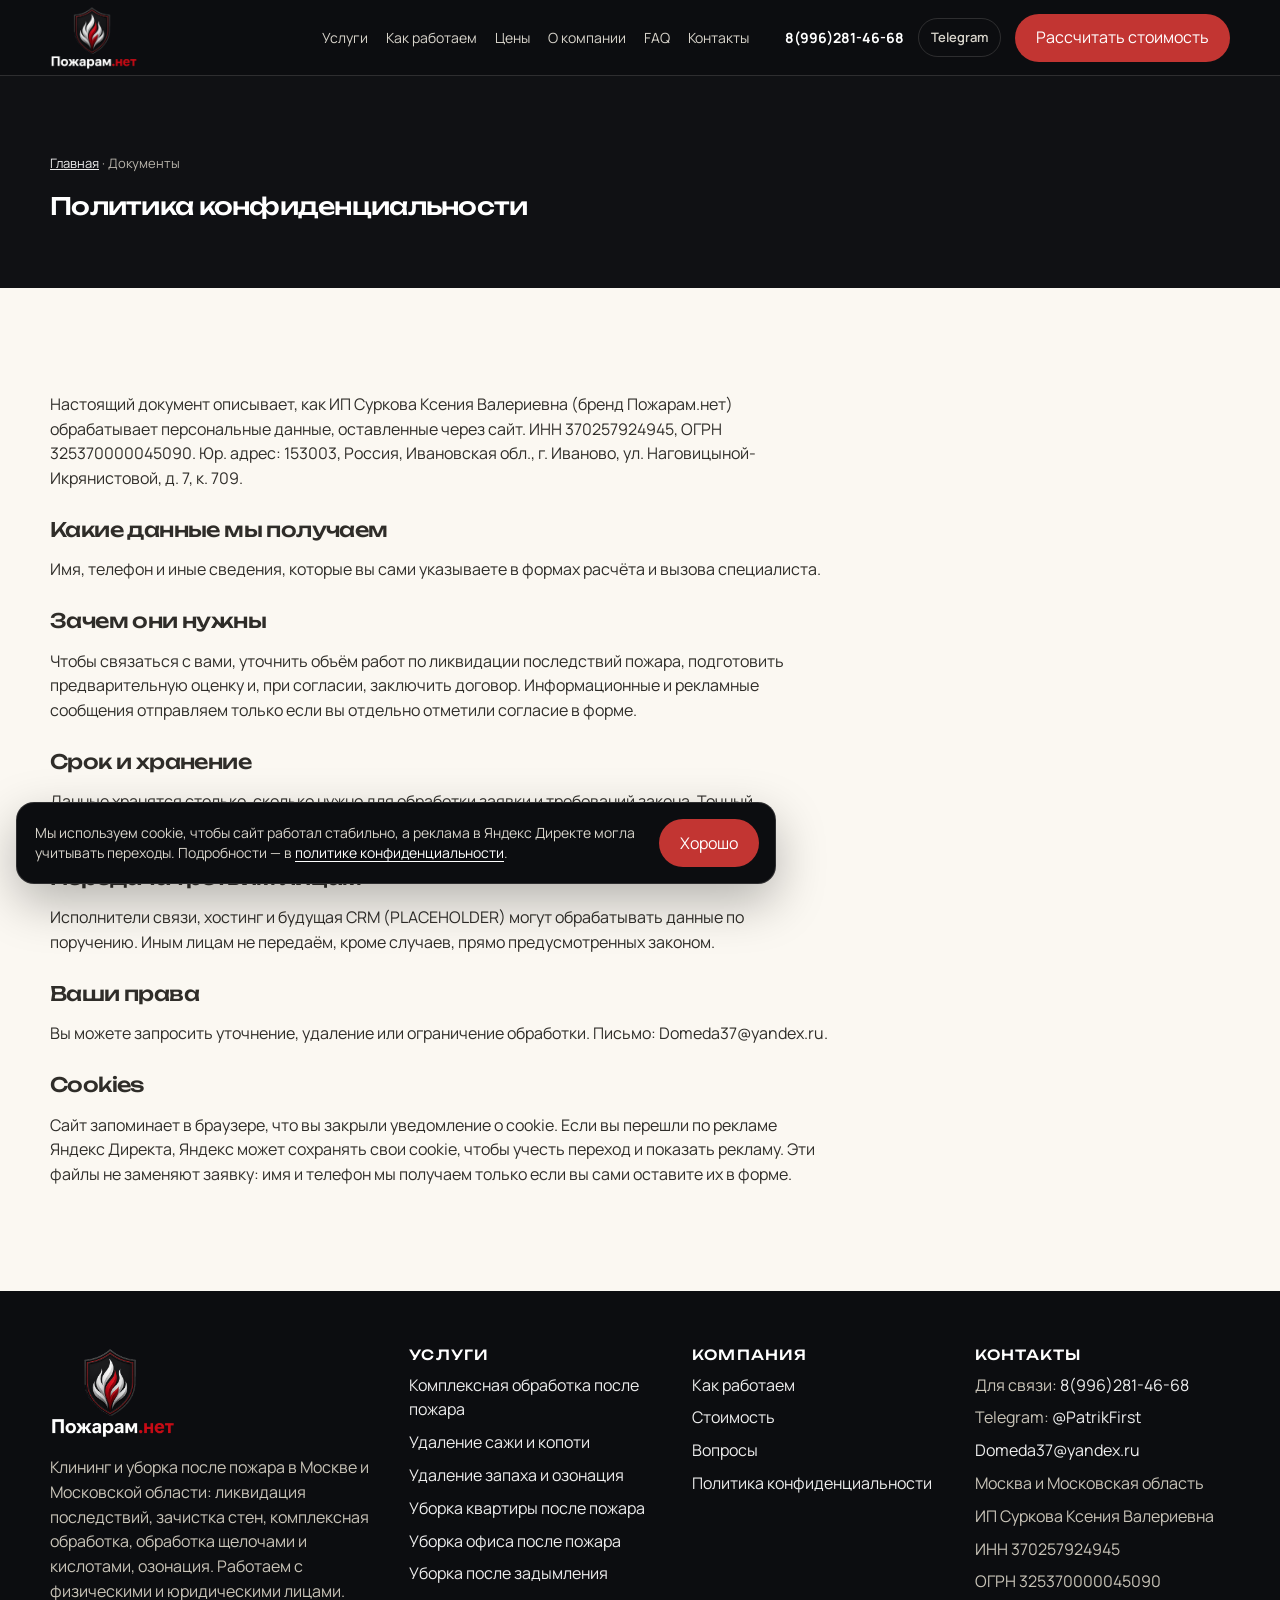
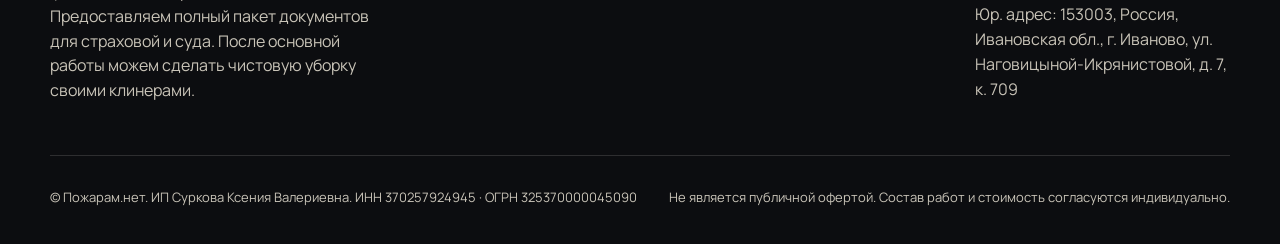
==== commit bb3c5c2e: "upgrade site" ====
--- a/politika-konfidencialnosti/index.html
+++ b/politika-konfidencialnosti/index.html
@@ -3,15 +3,15 @@
 <head>
   <meta charset="utf-8">
   <meta name="viewport" content="width=device-width, initial-scale=1">
-  <title>Политика конфиденциальности</title>
-  <meta name="description" content="Как обрабатываются заявки и персональные данные, оставленные на сайте.">
+  <title>Политика конфиденциальности — Пожарам.нет</title>
+  <meta name="description" content="Как Пожарам.нет обрабатывает заявки и персональные данные, оставленные на сайте.">
   <link rel="canonical" href="https://www.remedia-placeholder.ru/politika-konfidencialnosti/">
   <meta name="robots" content="index,follow">
   <meta property="og:type" content="website">
   <meta property="og:locale" content="ru_RU">
-  <meta property="og:site_name" content="ИП Суркова Ксения Валериевна">
-  <meta property="og:title" content="Политика конфиденциальности">
-  <meta property="og:description" content="Как обрабатываются заявки и персональные данные, оставленные на сайте.">
+  <meta property="og:site_name" content="Пожарам.нет">
+  <meta property="og:title" content="Политика конфиденциальности — Пожарам.нет">
+  <meta property="og:description" content="Как Пожарам.нет обрабатывает заявки и персональные данные, оставленные на сайте.">
   <meta property="og:url" content="https://www.remedia-placeholder.ru/politika-konfidencialnosti/">
   <meta property="og:image" content="https://www.remedia-placeholder.ru/images/hero-restoration.jpg">
   <meta name="twitter:card" content="summary_large_image">
@@ -28,8 +28,9 @@
     {
       "@type": "LocalBusiness",
       "@id": "https://www.remedia-placeholder.ru/#business",
-      "name": "ИП Суркова Ксения Валериевна",
+      "name": "Пожарам.нет",
       "legalName": "ИП Суркова Ксения Валериевна",
+      "alternateName": "Пожарам.нет",
       "description": "Клининг и уборка после пожара в Москве и Московской области: ликвидация последствий, зачистка стен, комплексная обработка, обработка щелочами и кислотами. Документы для страховой и суда.",
       "url": "https://www.remedia-placeholder.ru/",
       "telephone": "+7-996-281-46-68",
@@ -66,8 +67,8 @@
 <a class="skip" href="#main">К содержанию</a>
 <header class="header">
   <div class="wrap header-inner">
-    <a class="logo" href="../" aria-label="На главную">
-      <img class="logo-img" src="../images/logo_dez.png" alt="" width="220" height="88">
+    <a class="logo" href="../" aria-label="Пожарам.нет — на главную">
+      <img class="logo-img" src="../images/logo-pozharam.png" alt="Пожарам.нет" width="220" height="124">
     </a>
     <nav class="nav js-nav" id="site-nav" aria-label="Основное меню">
       <a href="../#uslugi">Услуги</a>
@@ -79,7 +80,8 @@
     </nav>
     <div class="header-cta">
       <a class="header-phone" href="tel:+79962814668">8(996)281-46-68</a>
-      <a class="btn btn-primary" href="../#ceny">Рассчитать стоимость</a>
+      <a class="header-tg" href="https://t.me/PatrikFirst" target="_blank" rel="noopener noreferrer" aria-label="Написать в Telegram">Telegram</a>
+      <button class="btn btn-primary js-open-modal" type="button" data-modal="lead">Рассчитать стоимость</button>
       <button class="menu-btn js-menu" type="button" aria-expanded="false" aria-controls="site-nav" aria-label="Открыть меню">☰</button>
     </div>
   </div>
@@ -93,11 +95,11 @@
   </section>
   <section class="section seo-text">
     <div class="wrap">
-      <p>Настоящий документ описывает, как ИП Суркова Ксения Валериевна обрабатывает персональные данные, оставленные через сайт. ИНН 370257924945, ОГРН 325370000045090. Юр. адрес: 153003, Россия, Ивановская обл., г. Иваново, ул. Наговицыной-Икрянистовой, д. 7, к. 709.</p>
+      <p>Настоящий документ описывает, как ИП Суркова Ксения Валериевна (бренд Пожарам.нет) обрабатывает персональные данные, оставленные через сайт. ИНН 370257924945, ОГРН 325370000045090. Юр. адрес: 153003, Россия, Ивановская обл., г. Иваново, ул. Наговицыной-Икрянистовой, д. 7, к. 709.</p>
       <h3>Какие данные мы получаем</h3>
       <p>Имя, телефон и иные сведения, которые вы сами указываете в формах расчёта и вызова специалиста.</p>
       <h3>Зачем они нужны</h3>
-      <p>Чтобы связаться с вами, уточнить объём работ по ликвидации последствий пожара, подготовить предварительную оценку и, при согласии, заключить договор. Рассылки без запроса не ведём.</p>
+      <p>Чтобы связаться с вами, уточнить объём работ по ликвидации последствий пожара, подготовить предварительную оценку и, при согласии, заключить договор. Информационные и рекламные сообщения отправляем только если вы отдельно отметили согласие в форме.</p>
       <h3>Срок и хранение</h3>
       <p>Данные хранятся столько, сколько нужно для обработки заявки и требований закона. Точный регламент хранения — PLACEHOLDER до утверждения внутренней политики.</p>
       <h3>Передача третьим лицам</h3>
@@ -113,10 +115,10 @@
   <div class="wrap">
     <div class="footer-grid">
       <div>
-        <a class="logo" href="../" aria-label="На главную">
-          <img class="logo-img" src="../images/logo_dez.png" alt="" width="220" height="88">
+        <a class="logo" href="../" aria-label="Пожарам.нет — на главную">
+          <img class="logo-img" src="../images/logo-pozharam.png" alt="Пожарам.нет" width="220" height="124">
         </a>
-        <p>Клининг и уборка после пожара в Москве и Московской области: ликвидация последствий, зачистка стен после пожара, комплексная обработка после пожара, обработка щелочами и кислотами, удаление запаха и озонация. Работаем с физическими и юридическими лицами. Предоставляем полный пакет документов для страховой и суда.</p>
+        <p>Клининг и уборка после пожара в Москве и Московской области: ликвидация последствий, зачистка стен, комплексная обработка, обработка щелочами и кислотами, озонация. Работаем с физическими и юридическими лицами. Предоставляем полный пакет документов для страховой и суда. После основной работы можем сделать чистовую уборку своими клинерами.</p>
       </div>
       <div>
         <h3>Услуги</h3>
@@ -142,7 +144,7 @@
         <h3>Контакты</h3>
         <ul>
           <li>Для связи: <a href="tel:+79962814668">8(996)281-46-68</a></li>
-          <li>Юридический телефон:<br><a class="footer-phone" href="tel:+79158201199">+7(915) 820 11 99</a></li>
+          <li>Telegram: <a href="https://t.me/PatrikFirst" target="_blank" rel="noopener noreferrer">@PatrikFirst</a></li>
           <li><a href="mailto:Domeda37@yandex.ru">Domeda37@yandex.ru</a></li>
           <li>Москва и Московская область</li>
           <li>ИП Суркова Ксения Валериевна</li>
@@ -153,12 +155,59 @@
       </div>
     </div>
     <div class="footer-bottom">
-      <p>© ИП Суркова Ксения Валериевна. ИНН 370257924945 · ОГРН 325370000045090</p>
+      <p>© Пожарам.нет. ИП Суркова Ксения Валериевна. ИНН 370257924945 · ОГРН 325370000045090</p>
       <p>Не является публичной офертой. Состав работ и стоимость согласуются индивидуально.</p>
     </div>
   </div>
 </footer>
-<a class="fab" href="tel:+79962814668" aria-label="Позвонить">☎</a>
+
+<div class="fab-stack">
+  <a class="fab fab-tg" href="https://t.me/PatrikFirst" target="_blank" rel="noopener noreferrer" aria-label="Написать в Telegram">
+    <svg viewBox="0 0 24 24" width="26" height="26" aria-hidden="true" focusable="false">
+      <path fill="currentColor" d="M21.905 3.558a1.2 1.2 0 0 0-1.22-.2L2.78 10.53c-1.35.53-1.33 1.27-.24 1.59l4.76 1.49 1.85 5.72c.23.71.12 1-.76 1l.03.01c.52.01.75-.24 1.04-.53l2.5-2.43 5.2 3.85c.95.52 1.63.25 1.87-.88l3.38-15.93c.34-1.36-.26-1.97-1.01-1.67zM9.6 14.67l-.25 3.52-1.02-3.4L18.7 7.1 9.6 14.67z"/>
+    </svg>
+  </a>
+  <a class="fab" href="tel:+79962814668" aria-label="Позвонить">☎</a>
+</div>
+
+<div class="modal" id="modal-lead" hidden>
+  <div class="modal-backdrop js-close-modal" data-close="lead"></div>
+  <div class="modal-dialog" role="dialog" aria-modal="true" aria-labelledby="modal-lead-title">
+    <button class="modal-close js-close-modal" type="button" data-close="lead" aria-label="Закрыть">×</button>
+    <h2 id="modal-lead-title">Заявка на расчёт</h2>
+    <p class="modal-lead">Оставьте имя и телефон — уточним детали и назовём ориентир по стоимости. Фото объекта удобнее прислать в Telegram.</p>
+    <form class="calc-box modal-form" id="calc-form" novalidate>
+      <div class="hp" aria-hidden="true">
+        <label>Не заполняйте это поле
+          <input type="text" name="company" tabindex="-1" autocomplete="off">
+        </label>
+      </div>
+      <div class="form-grid">
+        <label class="field">Имя
+          <input name="name" required autocomplete="name" placeholder="Как к вам обращаться">
+        </label>
+        <label class="field">Телефон
+          <input name="phone" type="tel" autocomplete="tel" required placeholder="+7 (___) ___-__-__">
+        </label>
+      </div>
+      <label class="check">
+        <input type="checkbox" name="consent" value="1" required>
+        <span>Я даю согласие на <a href="../politika-konfidencialnosti/" target="_blank" rel="noopener">обработку персональных данных</a></span>
+      </label>
+      <label class="check">
+        <input type="checkbox" name="marketing" value="1">
+        <span>Согласен(-на) получать информационные и рекламные сообщения</span>
+      </label>
+      <p class="modal-actions">
+        <button class="btn btn-primary" type="submit" id="calc-submit">Отправить заявку</button>
+        <a class="btn btn-line" href="https://t.me/PatrikFirst?text=%D0%97%D0%B4%D1%80%D0%B0%D0%B2%D1%81%D1%82%D0%B2%D1%83%D0%B9%D1%82%D0%B5%21%20%D0%A5%D0%BE%D1%87%D1%83%20%D0%BE%D1%82%D0%BF%D1%80%D0%B0%D0%B2%D0%B8%D1%82%D1%8C%20%D1%84%D0%BE%D1%82%D0%BE%20%D0%BE%D0%B1%D1%8A%D0%B5%D0%BA%D1%82%D0%B0%20%D0%B4%D0%BB%D1%8F%20%D0%BE%D1%86%D0%B5%D0%BD%D0%BA%D0%B8%20%D1%81%D1%82%D0%BE%D0%B8%D0%BC%D0%BE%D1%81%D1%82%D0%B8" target="_blank" rel="noopener noreferrer">Отправить фото в Telegram</a>
+      </p>
+      <p class="calc-result" id="calc-result" hidden></p>
+      <p class="note">После заявки свяжемся и уточним объект. Это не публичная оферта.</p>
+    </form>
+  </div>
+</div>
+
 <div class="cookie" id="cookie" hidden>
   <p>Мы используем cookie, чтобы сайт работал стабильно, а реклама в Яндекс Директе могла учитывать переходы. Подробности — в <a href="../politika-konfidencialnosti/">политике конфиденциальности</a>.</p>
   <button class="btn btn-primary" type="button" id="cookie-ok">Хорошо</button>
--- a/css/site.css
+++ b/css/site.css
@@ -97,7 +97,7 @@
   transition: transform .55s cubic-bezier(.22, .8, .28, 1);
 }
 .logo:hover .logo-img { transform: scale(1.045); }
-.footer .logo-img { height: 84px; }
+.footer .logo-img { height: 92px; }
 .nav { display: flex; gap: 18px; margin-left: auto; }
 .nav a {
   position: relative;
@@ -117,6 +117,12 @@
   transition: color .25s ease;
 }
 .header-phone:hover { color: var(--copper-2); }
+.header-tg {
+  color: #d8d4cb; text-decoration: none; font-size: 13px; font-weight: 600;
+  border: 1px solid var(--line-inv); border-radius: 999px; padding: 8px 12px;
+  transition: color .25s ease, border-color .25s ease;
+}
+.header-tg:hover { color: #fff; border-color: #fff; }
 .menu-btn {
   display: none; width: 44px; height: 44px; border: 1px solid var(--line-inv);
   background: transparent; color: #fff; border-radius: 10px;
@@ -139,6 +145,42 @@
 }
 .hero-sub { font-size: 18px; color: #c9c4b8; max-width: 48ch; margin-bottom: 14px; }
 .hero-docs { color: #efe8dc; font-size: 15px; line-height: 1.45; max-width: 52ch; margin: 0 0 22px; }
+.hero-badges {
+  display: flex; flex-wrap: wrap; gap: 8px; margin: 0 0 18px; padding: 0; list-style: none;
+}
+.hero-badges li {
+  background: rgba(251, 248, 242, .08);
+  border: 1px solid rgba(251, 248, 242, .18);
+  border-left: 3px solid var(--copper);
+  border-radius: 10px;
+  padding: 8px 12px;
+  font-size: 13px;
+  color: #efe8dc;
+  line-height: 1.3;
+}
+.short-list {
+  margin: 16px 0 22px; padding: 0; list-style: none; display: grid; gap: 10px;
+}
+.short-list li {
+  position: relative; padding-left: 18px; color: #3d3b36; font-size: 15px;
+}
+.short-list li::before {
+  content: ""; position: absolute; left: 0; top: .55em; width: 7px; height: 7px;
+  background: var(--copper); border-radius: 1px;
+}
+.cta-row {
+  display: flex; flex-wrap: wrap; gap: 10px; margin: 20px 0 8px;
+}
+.cta-row-inv { margin-bottom: 22px; }
+.price-note {
+  background: #fff; border: 1px solid var(--line); border-radius: 16px;
+  padding: 16px 18px; margin: 16px 0 18px; max-width: 54ch;
+}
+.price-note strong { display: block; margin-bottom: 6px; font-family: var(--font-d); font-size: 16px; }
+.price-note p { margin: 0; color: #45423c; font-size: 15px; }
+.calc-box-cta .note { color: #b7b3aa; }
+.seo-toggle-wrap { margin-top: 22px; }
+.seo-more[hidden] { display: none; }
 .hero-phone-line {
   display: grid; gap: 8px; margin-bottom: 28px;
 }
@@ -403,14 +445,65 @@
   display: flex; justify-content: space-between; gap: 16px; flex-wrap: wrap; font-size: 13px;
 }
 
+.fab-stack {
+  display: none; position: fixed; right: 16px; bottom: 16px; z-index: 50;
+  flex-direction: column; gap: 10px;
+}
 .fab {
-  display: none; position: fixed; right: 16px; bottom: 16px; z-index: 50;
+  display: flex;
   width: 56px; height: 56px; border-radius: 50%; background: var(--copper); color: #fff;
   align-items: center; justify-content: center; text-decoration: none;
   box-shadow: 0 12px 28px rgba(194, 53, 50, .32);
   transition: transform .4s cubic-bezier(.22, .8, .28, 1);
-}
+  font-size: 14px; font-weight: 700;
+}
+.fab-tg {
+  background: #229ed9;
+  box-shadow: 0 12px 28px rgba(34, 158, 217, .32);
+  color: #fff;
+}
+.fab-tg svg { display: block; }
 .fab:hover { transform: scale(1.06); }
+
+.modal[hidden] { display: none; }
+.modal {
+  position: fixed; inset: 0; z-index: 80;
+  display: grid; place-items: center; padding: 20px;
+}
+.modal-backdrop {
+  position: absolute; inset: 0; background: rgba(12, 13, 16, .72);
+}
+.modal-dialog {
+  position: relative; z-index: 1;
+  width: min(560px, 100%);
+  max-height: calc(100svh - 40px);
+  overflow: auto;
+  background: var(--ink); color: #fff;
+  border-radius: 24px; padding: 28px 24px 24px;
+  border: 1px solid var(--line-inv);
+  box-shadow: 0 24px 60px rgba(0, 0, 0, .4);
+}
+.modal-close {
+  position: absolute; top: 12px; right: 14px;
+  width: 40px; height: 40px; border: 0; border-radius: 50%;
+  background: transparent; color: #fff; font-size: 28px; line-height: 1; cursor: pointer;
+}
+.modal-dialog h2 { margin: 0 0 10px; font-size: 28px; }
+.modal-lead { color: #c9c4b8; margin: 0 0 18px; font-size: 15px; }
+.modal-form { background: transparent; padding: 0; }
+.modal-actions { display: flex; flex-wrap: wrap; gap: 10px; margin: 16px 0 0; }
+.modal-actions .btn { flex: 1 1 180px; }
+body.modal-open { overflow: hidden; }
+.hp {
+  position: absolute; left: -10000px; top: auto; width: 1px; height: 1px; overflow: hidden;
+}
+.check {
+  display: flex; gap: 10px; align-items: flex-start;
+  margin-top: 14px; font-size: 13px; color: #c9c4b8; line-height: 1.4;
+}
+.check input { margin-top: 3px; flex-shrink: 0; }
+.check a { color: #fff; text-underline-offset: 2px; }
+.btn:disabled { opacity: .65; cursor: not-allowed; transform: none; }
 
 .cookie {
   position: fixed; z-index: 60;
@@ -459,7 +552,7 @@
 }
 
 @media (max-width: 980px) {
-  .nav, .header-phone { display: none; }
+  .nav, .header-phone, .header-tg { display: none; }
   .menu-btn { display: inline-flex; align-items: center; justify-content: center; margin-left: auto; }
   .header-cta .btn { min-height: 42px; padding: 0 14px; font-size: 14px; }
   .hero-grid, .trust-grid, .cards, .object-grid, .process-steps,
@@ -477,9 +570,10 @@
     background: #101114; padding: 16px 20px 24px; border-bottom: 1px solid var(--line-inv);
   }
   .header-cta .btn { font-size: 13px; }
-  .fab { display: flex; }
-  .cookie { bottom: 84px; flex-direction: column; align-items: stretch; }
+  .fab-stack { display: flex; }
+  .cookie { bottom: 140px; flex-direction: column; align-items: stretch; }
   .cookie .btn { width: 100%; }
+  .hero-actions .btn, .cta-row .btn { width: 100%; }
 }
 @media (prefers-reduced-motion: reduce) {
   html { scroll-behavior: auto; }
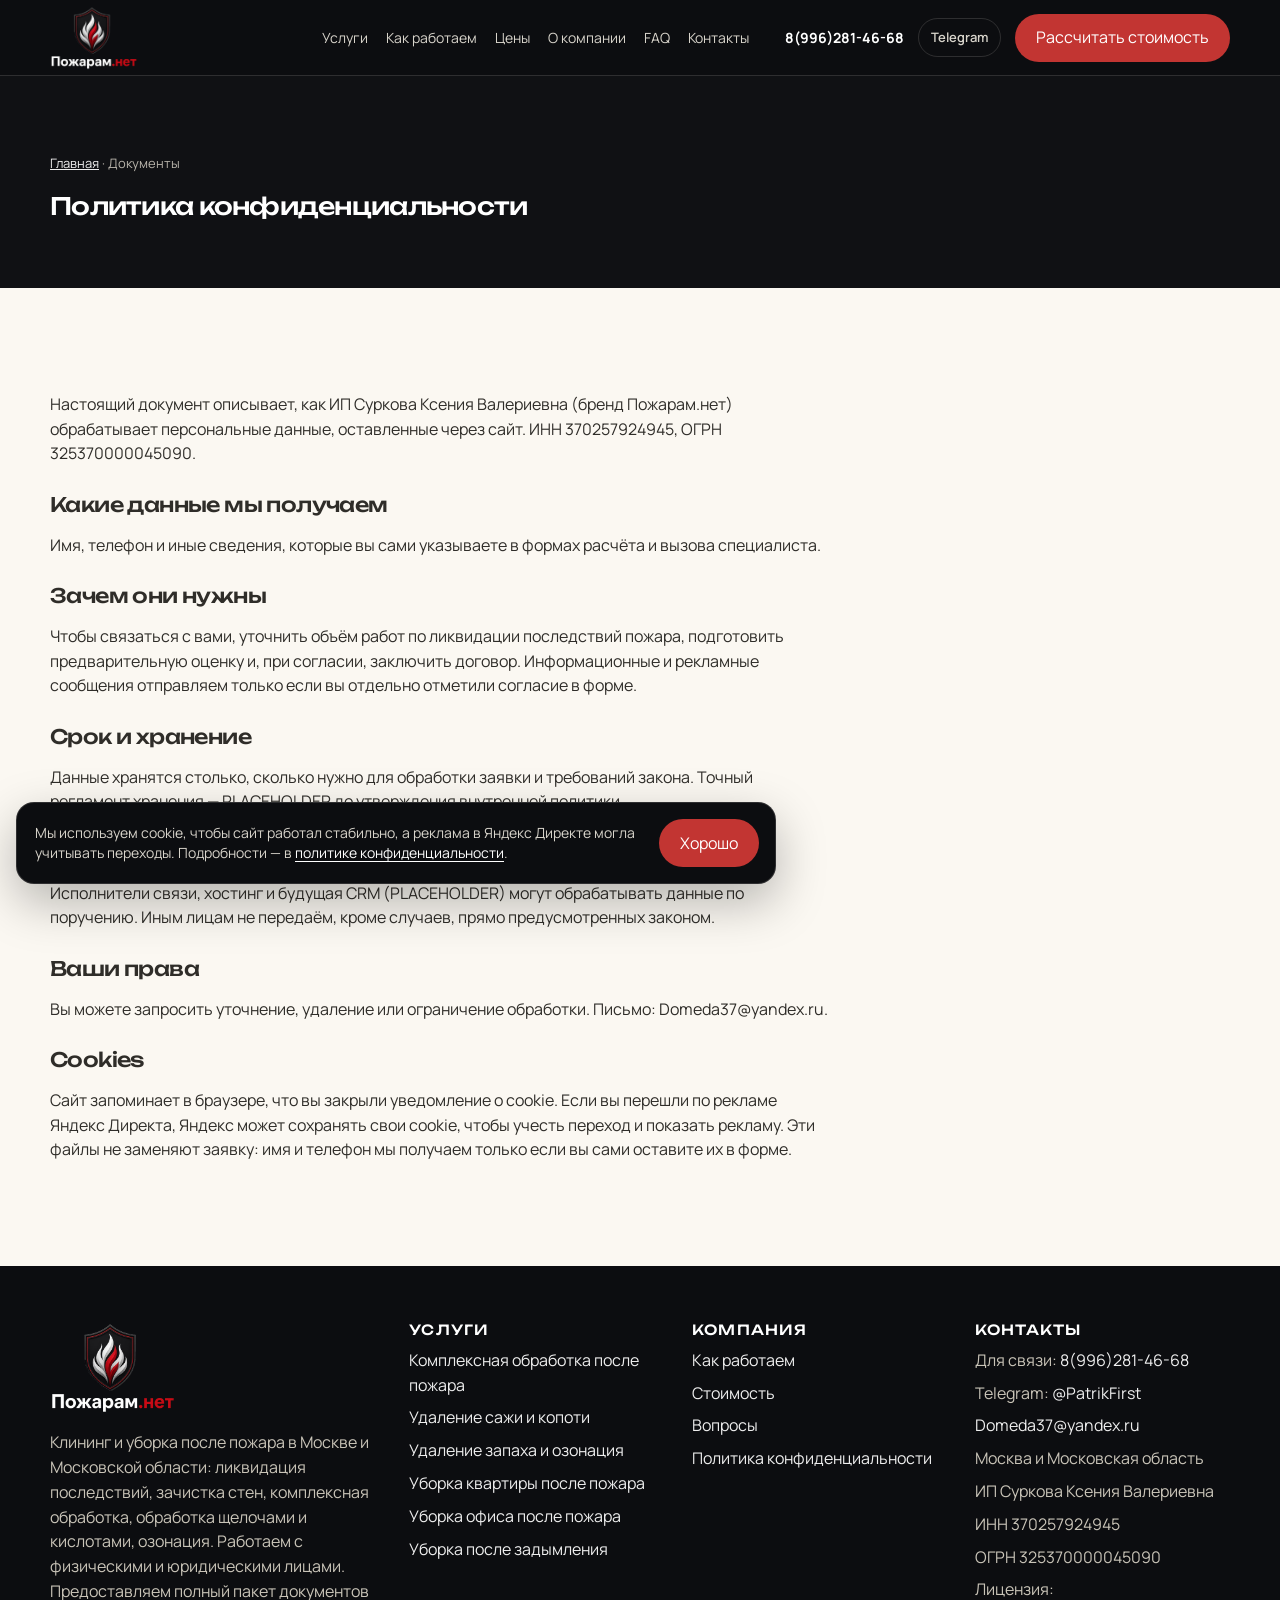
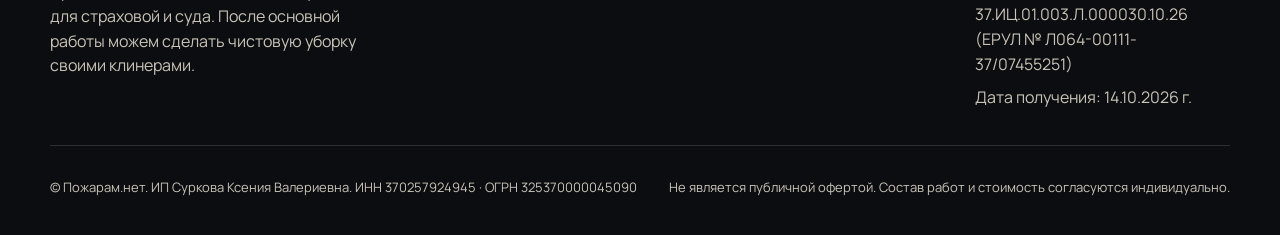
==== commit 039c5190: "upload site update" ====
--- a/politika-konfidencialnosti/index.html
+++ b/politika-konfidencialnosti/index.html
@@ -37,14 +37,6 @@
       "email": "Domeda37@yandex.ru",
       "image": "https://www.remedia-placeholder.ru/images/hero-restoration.jpg",
       "areaServed": ["Москва", "Московская область"],
-      "address": {
-        "@type": "PostalAddress",
-        "postalCode": "153003",
-        "addressLocality": "Иваново",
-        "addressRegion": "Ивановская область",
-        "addressCountry": "RU",
-        "streetAddress": "ул. Наговицыной-Икрянистовой, д. 7, к. 709"
-      },
       "priceRange": "PLACEHOLDER"
     },
     {
@@ -95,7 +87,7 @@
   </section>
   <section class="section seo-text">
     <div class="wrap">
-      <p>Настоящий документ описывает, как ИП Суркова Ксения Валериевна (бренд Пожарам.нет) обрабатывает персональные данные, оставленные через сайт. ИНН 370257924945, ОГРН 325370000045090. Юр. адрес: 153003, Россия, Ивановская обл., г. Иваново, ул. Наговицыной-Икрянистовой, д. 7, к. 709.</p>
+      <p>Настоящий документ описывает, как ИП Суркова Ксения Валериевна (бренд Пожарам.нет) обрабатывает персональные данные, оставленные через сайт. ИНН 370257924945, ОГРН 325370000045090.</p>
       <h3>Какие данные мы получаем</h3>
       <p>Имя, телефон и иные сведения, которые вы сами указываете в формах расчёта и вызова специалиста.</p>
       <h3>Зачем они нужны</h3>
@@ -150,7 +142,8 @@
           <li>ИП Суркова Ксения Валериевна</li>
           <li>ИНН 370257924945</li>
           <li>ОГРН 325370000045090</li>
-          <li>Юр. адрес: 153003, Россия, Ивановская обл., г. Иваново, ул. Наговицыной-Икрянистовой, д. 7, к. 709</li>
+          <li>Лицензия: 37.ИЦ.01.003.Л.000030.10.26<br>(ЕРУЛ № Л064-00111-37/07455251)</li>
+          <li>Дата получения: 14.10.2026 г.</li>
         </ul>
       </div>
     </div>
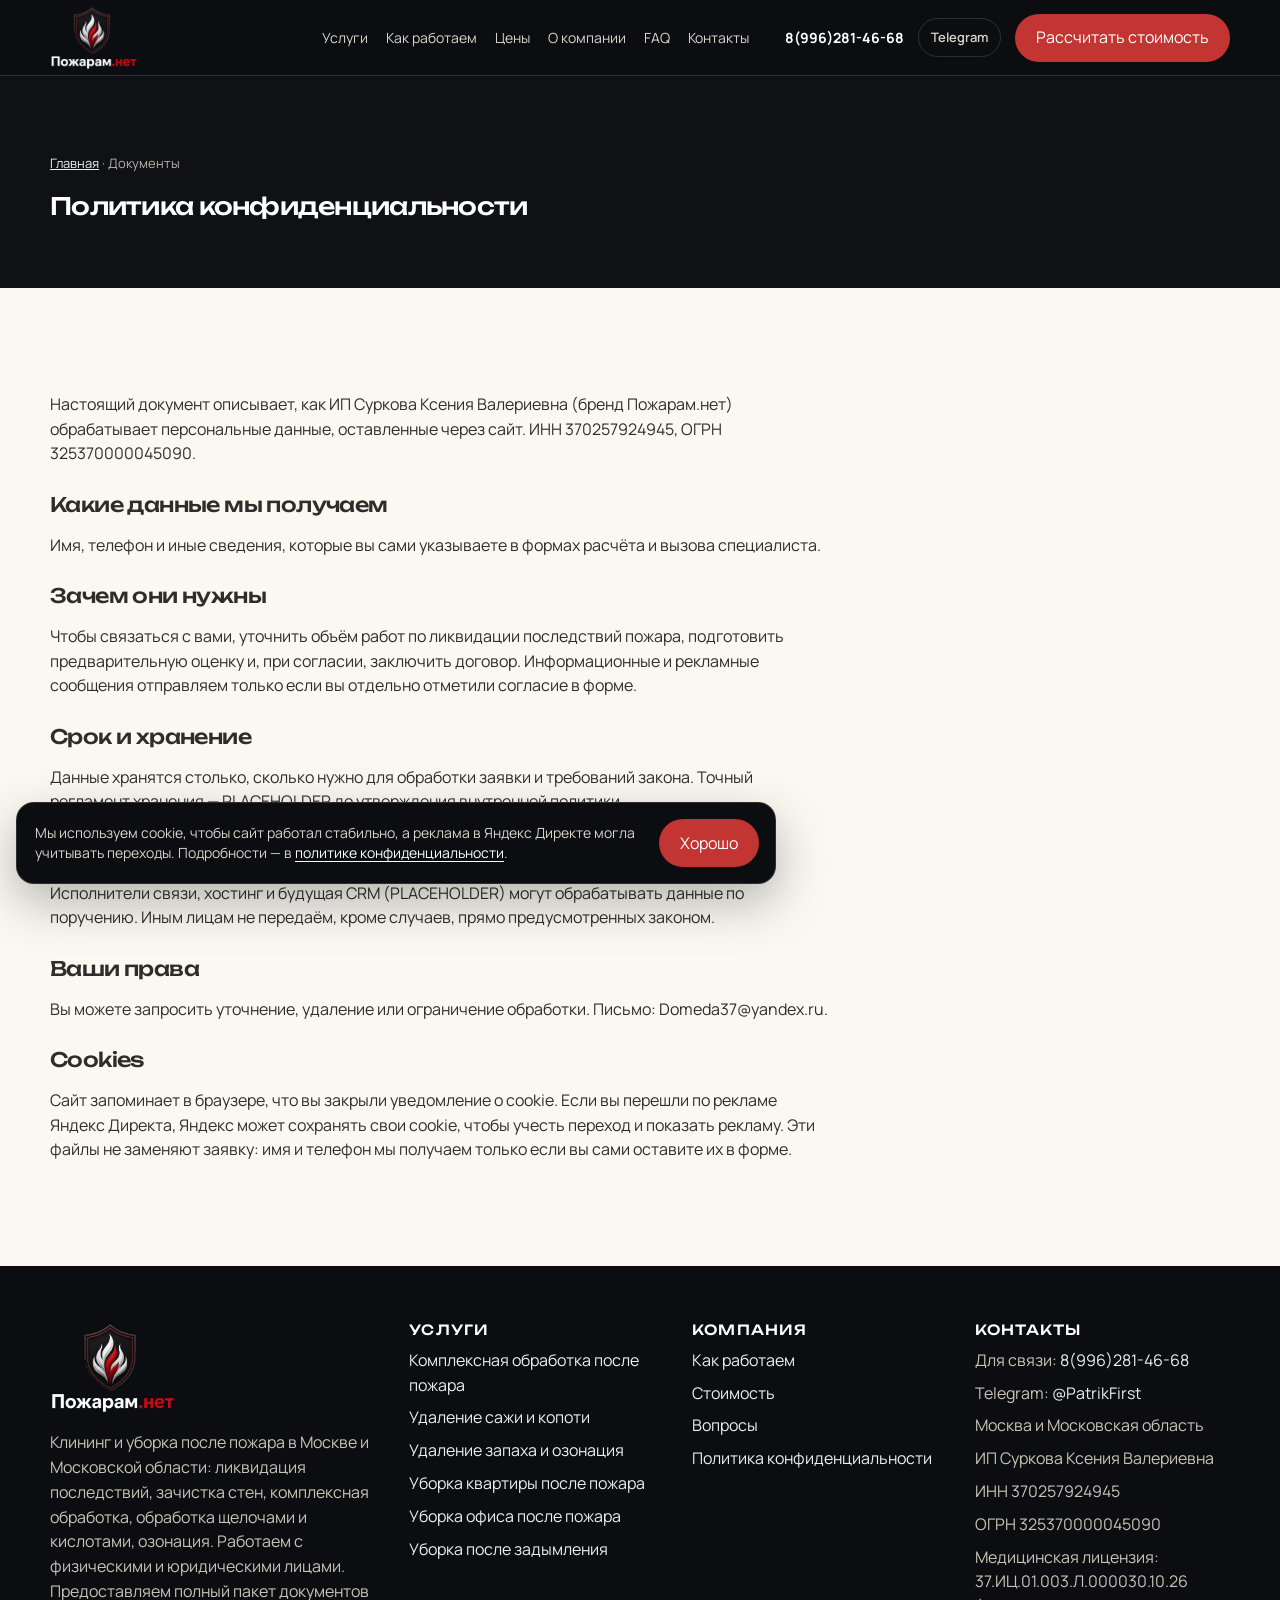
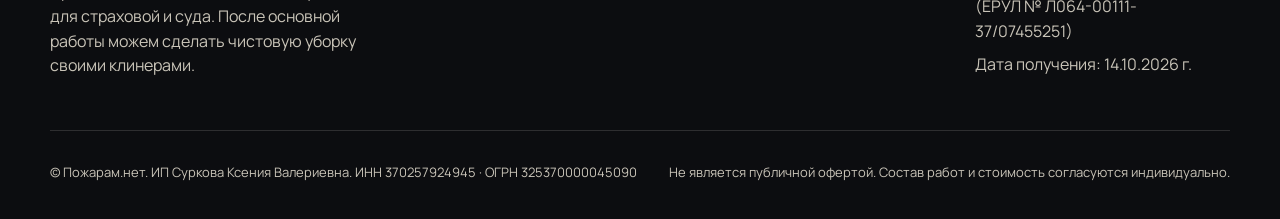
==== commit 79e7b45d: "upload video & photo" ====
--- a/politika-konfidencialnosti/index.html
+++ b/politika-konfidencialnosti/index.html
@@ -137,12 +137,11 @@
         <ul>
           <li>Для связи: <a href="tel:+79962814668">8(996)281-46-68</a></li>
           <li>Telegram: <a href="https://t.me/PatrikFirst" target="_blank" rel="noopener noreferrer">@PatrikFirst</a></li>
-          <li><a href="mailto:Domeda37@yandex.ru">Domeda37@yandex.ru</a></li>
           <li>Москва и Московская область</li>
           <li>ИП Суркова Ксения Валериевна</li>
           <li>ИНН 370257924945</li>
           <li>ОГРН 325370000045090</li>
-          <li>Лицензия: 37.ИЦ.01.003.Л.000030.10.26<br>(ЕРУЛ № Л064-00111-37/07455251)</li>
+          <li>Медицинская лицензия: 37.ИЦ.01.003.Л.000030.10.26<br>(ЕРУЛ № Л064-00111-37/07455251)</li>
           <li>Дата получения: 14.10.2026 г.</li>
         </ul>
       </div>
--- a/css/site.css
+++ b/css/site.css
@@ -212,13 +212,27 @@
   content: ""; width: 7px; height: 7px; background: var(--copper); border-radius: 1px; flex-shrink: 0;
 }
 .hero-visual { position: relative; min-height: 520px; overflow: hidden; }
+.hero-visual img,
+.hero-visual video {
+  width: 100%; height: 100%; object-fit: cover; position: absolute; inset: 0;
+}
 .hero-visual img {
-  width: 100%; height: 100%; object-fit: cover; position: absolute; inset: 0;
   animation: drift 22s ease-in-out infinite alternate;
 }
+.hero-visual video {
+  z-index: 1;
+  filter: contrast(1.18) saturate(.62) brightness(.76);
+  transform: scale(1.08);
+}
+.hero-visual::before {
+  content: ""; position: absolute; inset: 0; z-index: 2; pointer-events: none;
+  background:
+    radial-gradient(ellipse at 72% 42%, rgba(194, 53, 50, .18), transparent 52%),
+    linear-gradient(180deg, rgba(12, 13, 16, .12) 0%, transparent 28%, rgba(12, 13, 16, .38) 100%);
+}
 .hero-visual::after {
-  content: ""; position: absolute; inset: 0;
-  background: linear-gradient(90deg, var(--ink) 0%, rgba(16,17,20,.18) 42%, transparent 70%);
+  content: ""; position: absolute; inset: 0; z-index: 2;
+  background: linear-gradient(90deg, var(--ink) 0%, rgba(16,17,20,.42) 36%, rgba(16,17,20,.12) 72%, transparent 100%);
   pointer-events: none;
 }
 .hero-caption {
@@ -229,8 +243,17 @@
 
 .trust { background: var(--white); }
 .trust-grid { display: grid; grid-template-columns: 1fr 1fr; gap: 48px; align-items: start; }
-.block-shot { margin: 0; border-radius: 20px; overflow: hidden; min-height: 100%; }
+.block-shot { margin: 0; border-radius: 20px; overflow: hidden; min-height: 100%; position: relative; background: #101114; }
 .block-shot img { width: 100%; height: 100%; min-height: 420px; object-fit: cover; display: block; }
+.block-shot-video video {
+  position: absolute; inset: 0;
+  width: 100%; height: 100%; object-fit: cover; display: block;
+  filter: contrast(1.12) saturate(.68) brightness(.86);
+}
+.block-shot-video::after {
+  content: ""; position: absolute; inset: 0; pointer-events: none;
+  background: linear-gradient(180deg, rgba(12, 13, 16, .12), transparent 28%, rgba(12, 13, 16, .28));
+}
 .issue-list {
   display: grid; grid-template-columns: 1fr 1fr; gap: 10px; margin: 28px 0 0; padding: 0; list-style: none;
 }
@@ -559,11 +582,25 @@
   .scope-cols, .equip-grid, .calc-wrap, .footer-grid, .form-grid, .ba-item {
     grid-template-columns: 1fr;
   }
-  .hero-visual { min-height: 320px; }
-  .hero-visual::after { background: linear-gradient(180deg, var(--ink), transparent 40%); }
+  .hero-grid { display: block; }
+  .hero-copy {
+    position: relative;
+    z-index: 3;
+    padding: 48px 0 72px;
+  }
+  .hero-visual {
+    position: absolute;
+    inset: 0;
+    min-height: 0;
+    z-index: 0;
+  }
+  .hero-visual::after {
+    background: linear-gradient(180deg, rgba(12, 13, 16, .78) 0%, rgba(12, 13, 16, .58) 42%, rgba(12, 13, 16, .88) 100%);
+  }
   .cards { grid-template-columns: 1fr 1fr; }
   .block-photos { grid-template-columns: 1fr; }
-  .block-shot img { min-height: 240px; }
+  .block-shot img,
+  .block-shot-video video { min-height: 240px; }
   .object-grid { grid-template-columns: 1fr 1fr; }
   .nav.open {
     display: flex; flex-direction: column; position: absolute; left: 0; right: 0; top: var(--header);
@@ -582,6 +619,8 @@
     transition: none !important;
   }
   .js .reveal { opacity: 1; translate: none; }
+  .hero-visual video,
+  .block-shot-video video { display: none; }
 }
 @media (max-width: 680px) {
   .wrap { width: min(var(--max), calc(100% - 28px)); }
